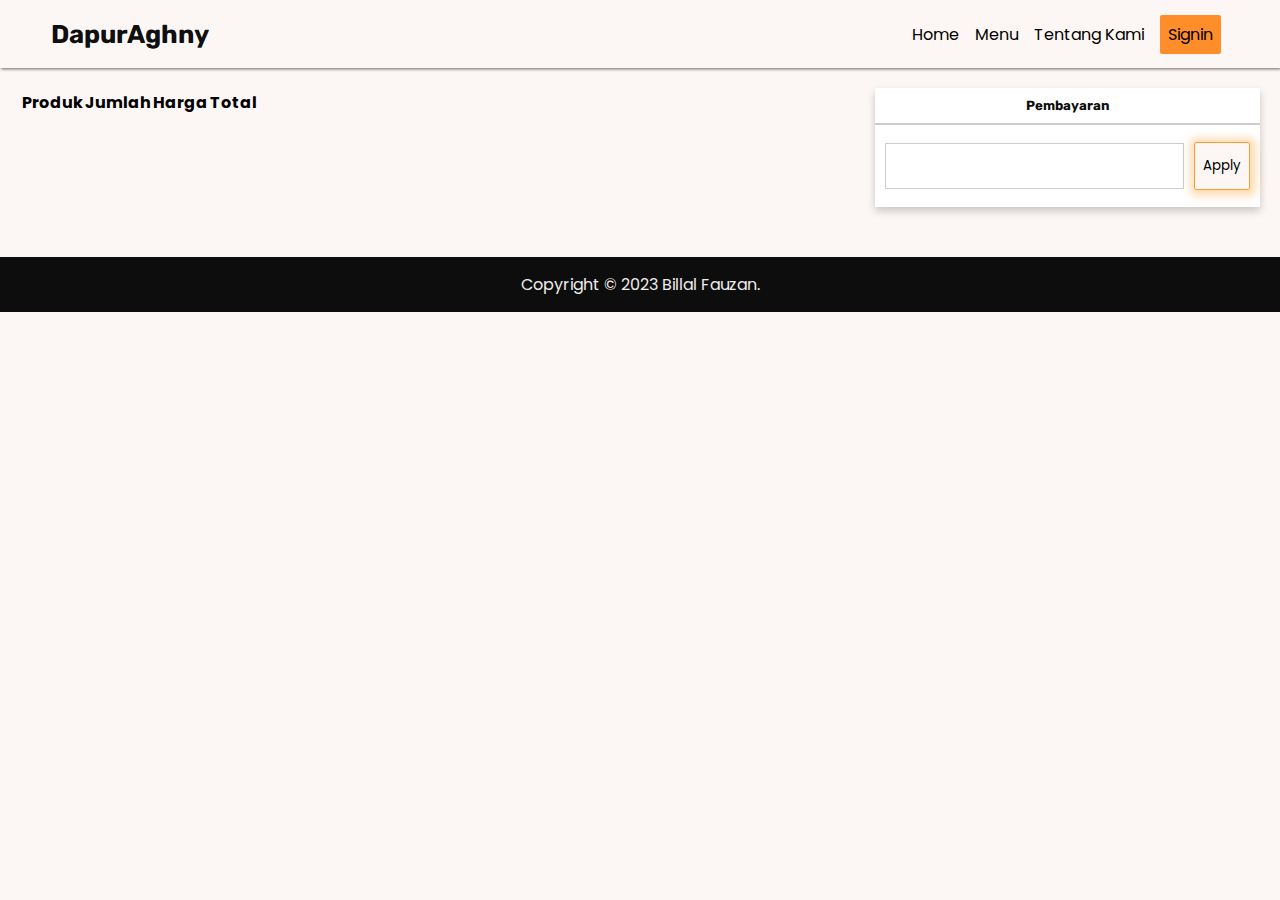
==== cart.html @ aa5ff184 "update" ====
<!DOCTYPE html>
<html lang="en">
  <head>
    <meta charset="UTF-8" />
    <meta name="viewport" content="width=device-width, initial-scale=1.0" />
    <title>Dapur Aghny</title>
    <link rel="preconnect" href="https://fonts.googleapis.com" />
    <link rel="preconnect" href="https://fonts.gstatic.com" crossorigin />
    <link
      href="https://fonts.googleapis.com/css2?family=Poppins:ital,wght@0,100;0,200;0,300;0,400;0,500;0,600;0,700;0,800;0,900;1,100;1,200;1,300;1,400;1,500;1,600;1,700;1,800;1,900&family=Rubik:ital,wght@0,300;0,400;0,500;0,600;0,700;0,800;0,900;1,300;1,400;1,500;1,600;1,700;1,800;1,900&display=swap"
      rel="stylesheet"
    />

    <link rel="stylesheet" href="./css/app.css" />
    <link rel="stylesheet" href="./css/cart.css">
  </head>
  <body>
    <div class="navbar">
      <h2 class="navbar-title">DapurAghny</h2>

      <ul class="navbar-list">
        <li>
          <a href="/index.html">Home</a>
        </li>
        <li>
          <a href="/menu.html">Menu</a>
        </li>
        <li>
          <a href="/about.html">Tentang Kami</a>
        </li>
        <li>
          <a href="/auth/signin.html" class="btn btn-cto">Signin</a>
        </li>
      </ul>
    </div>

    <div class="container">
        <div class="row">
            <div class="cart-list">
                <table class="cart-table">
                    <thead>
                        <tr>
                            <th>Produk</th>
                            <th>Jumlah</th>
                            <th>Harga</th>
                            <th>Total</th>
                        </tr>
                    </thead>
                </table>
            </div>

            <div class="cart-detail">
                <div class="card">
                    <div class="card-header">
                        <h5>Pembayaran</h5>
                    </div>
                    <div class="card-body">
                        <div class="voucher">
                            <input type="text" name="voucher" id="voucher" class="voucher-input">
                            <button class="btn btn-voucher">Apply</button>
                        </div>
                    </div>
                </div>
            </div>
        </div>
    </div>

    <footer class="footer">
        <p class="footer-copyright">Copyright &copy; 2023 Billal Fauzan.</p>
      </footer>
  </body>
</html>
---- css/app.css ----
:root {
    --rich-black-fogra-29: hsl(210, 26%, 7%);
    --champagne-pink_20: hsla(23, 61%, 86%, 0.2);
    --independence_30: hsla(245, 17%, 29%, 0.3);
    --gray-x-11-gray: hsl(0, 0%, 73%);
    --champagne-pink: hsl(23, 61%, 86%);
    --spanish-gray: hsl(0, 0%, 60%);
    --sonic-silver: hsl(0, 0%, 47%);
    --deep-saffron: hsl(32, 100%, 59%);
    --dark-orange: hsl(28, 100%, 58%);
    --desert-sand: hsl(23, 49%, 82%);
    --isabelline: hsl(38, 44%, 96%);
    --gainsboro: hsl(0, 0%, 87%);
    --tangerine: hsl(31, 84%, 50%);
    --cinnabar: hsl(3, 90%, 55%);
    --black_95: hsla(0, 0%, 0%, 0.95);
    --black_60: hsla(0, 0%, 0%, 0.60);
    --cultured: hsl(0, 0%, 93%);
    --white: hsl(0, 0%, 100%);
    --black: hsl(0, 0%, 0%);
    --onyx: hsl(0, 0%, 27%);

    --font-poppins: "Poppins", sans-serif;
    --font-rubik: "Rubik", sans-serif;
}

/* Reset */
* {
    margin: 0;
    padding: 0;
    box-sizing: border-box;
    font-family: var(--font-poppins);
    /* font-family: 'Roboto', sans-serif; */
}

/* Basic Styling */
h1,h2,h3,h4,h5,h6 {
    font-family: var(--font-rubik);
    color: var(--black_95);
}

p {
    color: var(--black_60);
}

body {
    min-height: 100vh;
    min-width: 100%;

    background-color: var(--champagne-pink_20);
}

/* Navbar Section Start */
.navbar {
    min-width: 100vh;
    display: flex;
    justify-content: space-between;
    align-items: center;
    padding: 1.2rem;
    box-shadow: 1px 1px 3px rgba(1, 1, 1, .6);
}

.navbar-title {
    font-size: 1.6rem;
    font-weight: bold;
    margin-left: 2rem;
}

.navbar-list {
    display: flex;
    align-items: center;
    list-style-type: none;
    margin-right: 2rem;
}

.navbar-list li {
    padding-left: .5rem;
    padding-right: .5rem;
}

.navbar-list li a {
    text-decoration: none;
    color: black;
}

.btn {
    cursor: pointer;
    padding: .5rem;
    border: none;
    border-radius: 2px;
}

.btn-cto {
    background-color: var(--dark-orange);
    color: white;
}

.btn-cto:hover {
    background-color: var(--tangerine);
}

/* Navbar Section End */

/* Hero Section Start */
.hero {
    background-repeat: no-repeat;
    background-size: cover;
    background-position: center;

    padding-block: 145px 60px;

    display: flex;
    flex-direction: row;
    justify-content: space-between;
    /* align-items: center; */
}

.hero img {
    width: 700px;
}

.hero .content {
    display: flex;
    flex-direction: column;
    align-items: inherit;
    margin-left: 10rem;
}

.hero .content h1 {
    color: var(--champagne-pink);
    margin-inline: auto;
    max-width: 15ch;
    font-size: 4rem;

    margin-top: 6rem;
}

.hero .content p {
    color: var(--champagne-pink);
    font-style: italic;
    text-align: justify;
    max-width: 60ch;
    font-size: 1rem;
}

.hero .content .btn {
    cursor: pointer;
    padding: .5rem;
    border: none;
    border-radius: 2px;

    background-color: var(--dark-orange);
    color: var(--white);
    font-size: 1.3rem;
    width: 20rem;
    border-radius: 5px;
    margin-top: 3rem;
}

/* Hero Section End */

/*  Promo Section Start */

.promo {
    margin-top: 7rem;
    margin-left: auto;
    margin-right: auto;
    min-width: calc(25% - 7.5px);
    max-width: 70%;
}

.promo-title {
    font-size: 2rem;
    text-align: center;
    padding-top: 5px;
    padding-bottom: 5px;
}

.promo-list {
    display: flex;
    flex-direction: row;
    align-items: center;
    justify-content: center;
}

.promo-item {
    margin: 5px;
    min-width: calc(25% - 7.5px);
}

.promo-card {
    position: relative;
    background-color: var(--white);
    text-align: center;
    padding: 40px 30px;
    box-shadow: 0 1px 3px rgba(1, 1, 1, .2);
    z-index: 1;

    height: 450px;
}

.promo-card::after {
    content: "";
    position: absolute;
    inset: 0;
    background-color: var(--deep-saffron);
    clip-path: polygon(0 40%, 100% 0%, 100% 100%, 0 100%);
    transform: scaleY(.3);
    transform-origin: bottom;
    z-index: -1;
    transition: 0.25s ease;
}

.promo-card:hover::after {
    clip-path: polygon(0 0%, 100% 0%, 100% 100%, 0 100%);
    transform: scaleY(1);
}

.promo-card:hover :is(.promo-card-title, .promo-card-text) {
    color: var(--white);
}

.promo-card:hover :is(.promo-card-price) {
    color: var(--black_60);
}

.promo-card-title {
    font-family: var(--font-rubik);
    font-weight: 900;
    margin-block: 15px;
}

.promo-card-text {
    font-family: var(--font-rubik);
    text-align: justify;
}

.promo-card-image {
    width: 200px;
    min-height: 200px;
}

.promo-card-cta {
    cursor: pointer;
    border: none;
    background-color: var(--white);
    color: var(--black_95);
    padding: 5px 10px;
    transition: .2s ease;
}

.promo-card-cta:hover {
    background-color: var(--cultured);
}

.promo-card-price {
    color: var(--dark-orange);
}

/* Promo Section End */

/* Start footer */
.footer {
    position: relative;
    clear: both;
    bottom: 0;
    background-color: var(--black_95);
    margin-top: 50px;
    padding: 15px;
}

.footer-copyright {
    text-align: center;
    color: var(--cultured);
}
/* End footer */
---- css/cart.css ----
.container {
  margin: 20px;
}

.row {
  display: flex;
  flex-direction: row;
  justify-content: space-between;
}

.card {
  background-color: var(--white);
  box-shadow: 0 4px 8px 0 rgba(0, 0, 0, 0.2);
  /* width: px; */
}

.card-header {
  border-bottom: 2px solid rgba(0, 0, 0, 0.2);
  padding: 10px;
  text-align: center;
}

.card-body {
  padding: 10px;
}

.voucher {
  display: flex;
  justify-content: space-between;
  align-items: center;
  gap: 10px;
}

.voucher-input {
  width: 100%;
  padding: 12px 20px;
  margin: 8px 0;
  display: inline-block;
  border: 1px solid #ccc;
  box-sizing: border-box;
}

.voucher-input:active {
  outline: none !important;
  border-color: var(--deep-saffron);
  box-shadow: 0 0 5px var(--deep-saffron);
}

.voucher-input:focus {
  outline: none !important;
  border-color: var(--deep-saffron);
  box-shadow: 0 0 5px var(--deep-saffron);
}

.btn-voucher {
  height: 3rem;
  background-color: var(--champagne-pink_20);
  border: 1px solid var(--deep-saffron);
  box-shadow: 1px 1px 8px 5px rgba(255, 157, 46, 0.36);
  -webkit-box-shadow: 1px 1px 8px 5px rgba(255, 157, 46, 0.36);
  -moz-box-shadow: 1px 1px 8px 5px rgba(255, 157, 46, 0.36);
}
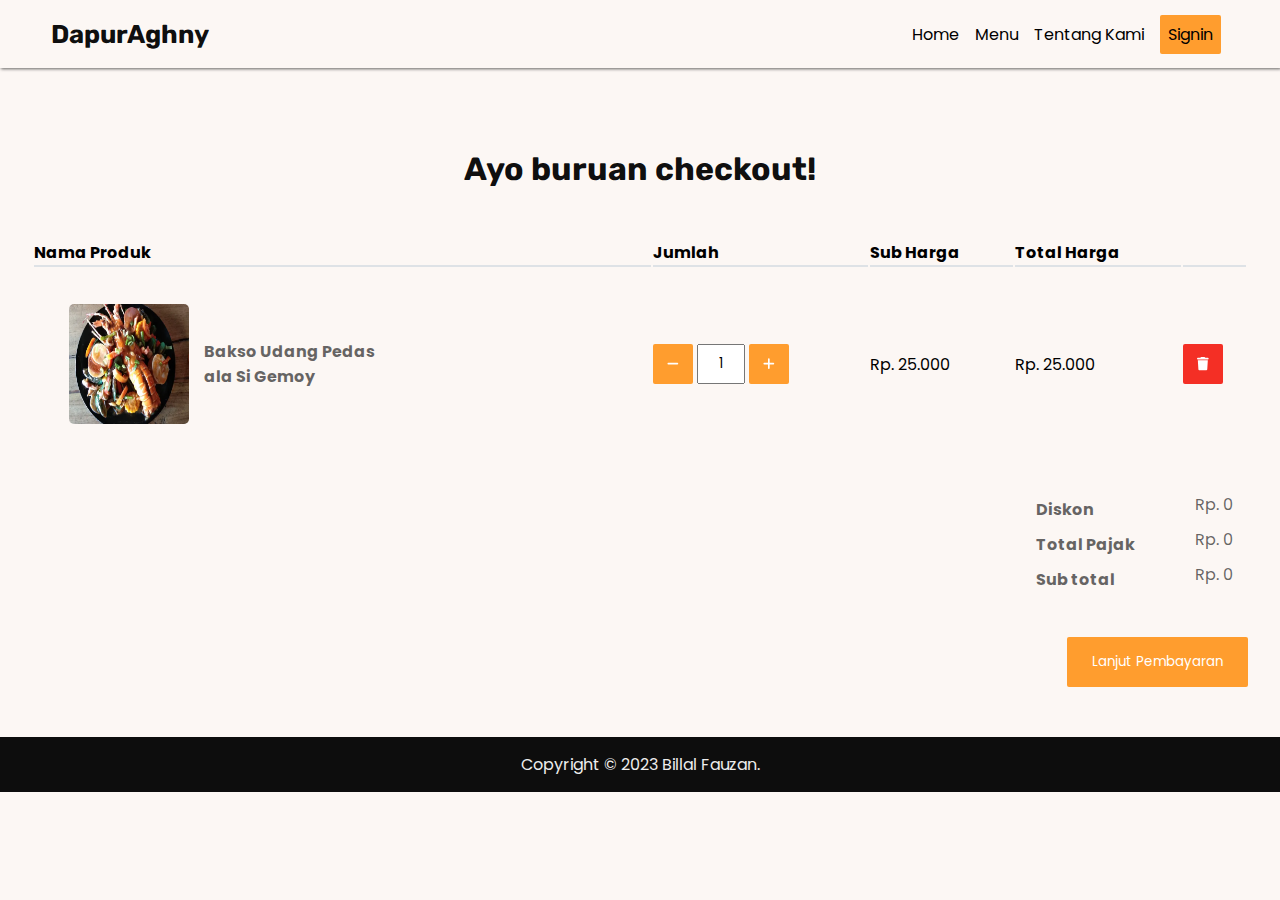
==== commit 403cd194: "update all" ====
--- a/cart.html
+++ b/cart.html
@@ -12,7 +12,11 @@
     />
 
     <link rel="stylesheet" href="./css/app.css" />
-    <link rel="stylesheet" href="./css/cart.css">
+    <link rel="stylesheet" href="./css/cart.css" />
+    <link
+      rel="stylesheet"
+      href="./lib/fontawesome-free-6.2.1-web/css/all.min.css"
+    />
   </head>
   <body>
     <div class="navbar">
@@ -34,39 +38,72 @@
       </ul>
     </div>
 
-    <div class="container">
-        <div class="row">
-            <div class="cart-list">
-                <table class="cart-table">
-                    <thead>
-                        <tr>
-                            <th>Produk</th>
-                            <th>Jumlah</th>
-                            <th>Harga</th>
-                            <th>Total</th>
-                        </tr>
-                    </thead>
-                </table>
+    <div class="content">
+      <h1>Ayo buruan checkout!</h1>
+      <table class="table table-menu-list">
+        <thead>
+          <tr>
+            <th>Nama Produk</th>
+            <th>Jumlah</th>
+            <th>Sub Harga</th>
+            <th>Total Harga</th>
+            <th></th>
+          </tr>
+        </thead>
+        <tbody>
+          <tr>
+            <td>
+              <div class="menu-wrapper">
+                <img src="/images/menu/bakso-udang.webp" alt="" class="menu-img">
+                <p>Bakso Udang Pedas ala Si Gemoy</p>
+              </div>
+            </td>
+            <td>
+              <div class="qty-wrapper">
+                <button class="btn btn-qty-minus" id="btn-minus"><i class="fa fa-minus"></i></button>
+                <input type="text" name="" id="" value="1" placeholder="Jumlah">
+                <button class="btn btn-qty-plus" id="btn-plus"><i class="fa fa-plus"></i></button>
+              </div>
+            </td>
+            <td data-harga="25000">Rp. 25.000</td>
+            <td>Rp. 25.000</td>
+            <td>
+              <button class="btn btn-trash"><i class="fa fa-trash"></i></button>
+            </td>
+          </tr>
+        </tbody>
+      </table>
+
+      <div class="cart-info-group">
+        <div class="cart-info-wrapper">
+          <div class="cart-info-card">
+            <div class="cart-info">
+              <p class="text-key">Diskon</p>
+              <p class="text-value">Rp. 0</p>
             </div>
+            
+            <div class="cart-info">
+              <p class="text-key">Total Pajak</p>
+              <p class="text-value">Rp. 0</p>
+            </div>
+            
+            <div class="cart-info">
+              <p class="text-key">Sub total</p>
+              <p class="text-value">Rp. 0</p>
+            </div>
+          </div>
 
-            <div class="cart-detail">
-                <div class="card">
-                    <div class="card-header">
-                        <h5>Pembayaran</h5>
-                    </div>
-                    <div class="card-body">
-                        <div class="voucher">
-                            <input type="text" name="voucher" id="voucher" class="voucher-input">
-                            <button class="btn btn-voucher">Apply</button>
-                        </div>
-                    </div>
-                </div>
-            </div>
+          <a href="/">
+            <button class="btn btn-primary">Lanjut Pembayaran</button>
+          </a>
         </div>
+        
+      </div>
     </div>
+    <footer class="footer">
+      <p class="footer-copyright">Copyright &copy; 2023 Billal Fauzan.</p>
+    </footer>
 
-    <footer class="footer">
-        <p class="footer-copyright">Copyright &copy; 2023 Billal Fauzan.</p>
-      </footer>
+    <script src="./lib/fontawesome-free-6.2.1-web/js/all.min.js"></script>
   </body>
 </html>
--- a/css/app.css
+++ b/css/app.css
@@ -43,6 +43,10 @@
     color: var(--black_60);
 }
 
+html {
+    scroll-behavior: smooth;
+}
+
 body {
     min-height: 100vh;
     min-width: 100%;
--- a/css/cart.css
+++ b/css/cart.css
@@ -1,62 +1,114 @@
-.container {
-  margin: 20px;
+.content {
+  margin: 2rem;
 }
 
-.row {
+.content h1 {
+  text-align: center;
+  padding: 50px;
+}
+
+.table {
+  display: table;
+  width: 100%;
+  margin-bottom: 1rem;
+  background-color: transparent;
+}
+
+.table thead {
+  display: table-header-group;
+  vertical-align: middle;
+  border-color: inherit;
+}
+
+tr {
+  display: table-row;
+  vertical-align: inherit;
+  border-color: inherit;
+}
+
+th {
+  display: table-cell;
+  text-align: start;
+}
+
+.table thead th {
+  border-bottom-width: 2px;
+}
+
+.table thead th {
+  vertical-align: bottom;
+  border-bottom: 2px solid #dee2e6;
+}
+
+.menu-wrapper {
   display: flex;
-  flex-direction: row;
+  align-items: center;
+  padding: 20px;
+}
+
+.menu-wrapper .menu-img {
+  width: 150px;
+  height: 150px;
+  padding: 15px;
+  border-radius: 20px;
+}
+
+.menu-wrapper p {
+  font-weight: bold;
+  width: 200px;
+  word-wrap: break-word;
+}
+
+.qty-wrapper button {
+  width: 2.5rem;
+  height: 2.5rem;
+}
+
+.qty-wrapper input {
+  width: 3rem;
+  height: 2.5rem;
+  text-align: center;
+}
+.btn {
+  padding: .5rem;
+  color: white;
+  background-color: var(--deep-saffron);
+}
+
+.btn-trash {
+  background-color: var(--cinnabar);
+  width: 2.5rem;
+  height: 2.5rem;
+}
+
+.cart-info-wrapper {
+  display: flex;
+  flex-direction: column;
+  align-items: end;
+  /* justify-content: center; */
+}
+
+.cart-info-card {
+  background-color: inherit;
+  padding: 15px;
+  /* box-shadow: 0 4px 8px 0 rgba(0, 0, 0, 0.2); */
+  margin-bottom: 25px;
+}
+
+.cart-info {
+  display: flex;
   justify-content: space-between;
 }
 
-.card {
-  background-color: var(--white);
-  box-shadow: 0 4px 8px 0 rgba(0, 0, 0, 0.2);
-  /* width: px; */
+.cart-info .text-key {
+  font-weight: bold;
+  padding: 5px;
+  margin-right: 40px;
+  padding-right: 20px;
 }
 
-.card-header {
-  border-bottom: 2px solid rgba(0, 0, 0, 0.2);
-  padding: 10px;
-  text-align: center;
-}
-
-.card-body {
-  padding: 10px;
-}
-
-.voucher {
-  display: flex;
-  justify-content: space-between;
-  align-items: center;
-  gap: 10px;
-}
-
-.voucher-input {
-  width: 100%;
-  padding: 12px 20px;
-  margin: 8px 0;
-  display: inline-block;
-  border: 1px solid #ccc;
-  box-sizing: border-box;
-}
-
-.voucher-input:active {
-  outline: none !important;
-  border-color: var(--deep-saffron);
-  box-shadow: 0 0 5px var(--deep-saffron);
-}
-
-.voucher-input:focus {
-  outline: none !important;
-  border-color: var(--deep-saffron);
-  box-shadow: 0 0 5px var(--deep-saffron);
-}
-
-.btn-voucher {
-  height: 3rem;
-  background-color: var(--champagne-pink_20);
-  border: 1px solid var(--deep-saffron);
-  box-shadow: 1px 1px 8px 5px rgba(255, 157, 46, 0.36);
-  -webkit-box-shadow: 1px 1px 8px 5px rgba(255, 157, 46, 0.36);
-  -moz-box-shadow: 1px 1px 8px 5px rgba(255, 157, 46, 0.36);
-}
+.cart-info-wrapper button {
+  padding: 15px;
+  padding-left: 25px;
+  padding-right: 25px;
+}--- a/lib/fontawesome-free-6.2.1-web/css/all.min.css
+++ b/lib/fontawesome-free-6.2.1-web/css/all.min.css
@@ -0,0 +1,6 @@
+/*!
+ * Font Awesome Free 6.2.1 by @fontawesome - https://fontawesome.com
+ * License - https://fontawesome.com/license/free (Icons: CC BY 4.0, Fonts: SIL OFL 1.1, Code: MIT License)
+ * Copyright 2022 Fonticons, Inc.
+ */
+.fa{font-family:var(--fa-style-family,"Font Awesome 6 Free");font-weight:var(--fa-style,900)}.fa,.fa-brands,.fa-classic,.fa-regular,.fa-sharp,.fa-solid,.fab,.far,.fas{-moz-osx-font-smoothing:grayscale;-webkit-font-smoothing:antialiased;display:var(--fa-display,inline-block);font-style:normal;font-variant:normal;line-height:1;text-rendering:auto}.fa-classic,.fa-regular,.fa-solid,.far,.fas{font-family:"Font Awesome 6 Free"}.fa-brands,.fab{font-family:"Font Awesome 6 Brands"}.fa-1x{font-size:1em}.fa-2x{font-size:2em}.fa-3x{font-size:3em}.fa-4x{font-size:4em}.fa-5x{font-size:5em}.fa-6x{font-size:6em}.fa-7x{font-size:7em}.fa-8x{font-size:8em}.fa-9x{font-size:9em}.fa-10x{font-size:10em}.fa-2xs{font-size:.625em;line-height:.1em;vertical-align:.225em}.fa-xs{font-size:.75em;line-height:.08333em;vertical-align:.125em}.fa-sm{font-size:.875em;line-height:.07143em;vertical-align:.05357em}.fa-lg{font-size:1.25em;line-height:.05em;vertical-align:-.075em}.fa-xl{font-size:1.5em;line-height:.04167em;vertical-align:-.125em}.fa-2xl{font-size:2em;line-height:.03125em;vertical-align:-.1875em}.fa-fw{text-align:center;width:1.25em}.fa-ul{list-style-type:none;margin-left:var(--fa-li-margin,2.5em);padding-left:0}.fa-ul>li{position:relative}.fa-li{left:calc(var(--fa-li-width, 2em)*-1);position:absolute;text-align:center;width:var(--fa-li-width,2em);line-height:inherit}.fa-border{border-radius:var(--fa-border-radius,.1em);border:var(--fa-border-width,.08em) var(--fa-border-style,solid) var(--fa-border-color,#eee);padding:var(--fa-border-padding,.2em .25em .15em)}.fa-pull-left{float:left;margin-right:var(--fa-pull-margin,.3em)}.fa-pull-right{float:right;margin-left:var(--fa-pull-margin,.3em)}.fa-beat{-webkit-animation-name:fa-beat;animation-name:fa-beat;-webkit-animation-delay:var(--fa-animation-delay,0s);animation-delay:var(--fa-animation-delay,0s);-webkit-animation-direction:var(--fa-animation-direction,normal);animation-direction:var(--fa-animation-direction,normal);-webkit-animation-duration:var(--fa-animation-duration,1s);animation-duration:var(--fa-animation-duration,1s);-webkit-animation-iteration-count:var(--fa-animation-iteration-count,infinite);animation-iteration-count:var(--fa-animation-iteration-count,infinite);-webkit-animation-timing-function:var(--fa-animation-timing,ease-in-out);animation-timing-function:var(--fa-animation-timing,ease-in-out)}.fa-bounce{-webkit-animation-name:fa-bounce;animation-name:fa-bounce;-webkit-animation-delay:var(--fa-animation-delay,0s);animation-delay:var(--fa-animation-delay,0s);-webkit-animation-direction:var(--fa-animation-direction,normal);animation-direction:var(--fa-animation-direction,normal);-webkit-animation-duration:var(--fa-animation-duration,1s);animation-duration:var(--fa-animation-duration,1s);-webkit-animation-iteration-count:var(--fa-animation-iteration-count,infinite);animation-iteration-count:var(--fa-animation-iteration-count,infinite);-webkit-animation-timing-function:var(--fa-animation-timing,cubic-bezier(.28,.84,.42,1));animation-timing-function:var(--fa-animation-timing,cubic-bezier(.28,.84,.42,1))}.fa-fade{-webkit-animation-name:fa-fade;animation-name:fa-fade;-webkit-animation-iteration-count:var(--fa-animation-iteration-count,infinite);animation-iteration-count:var(--fa-animation-iteration-count,infinite);-webkit-animation-timing-function:var(--fa-animation-timing,cubic-bezier(.4,0,.6,1));animation-timing-function:var(--fa-animation-timing,cubic-bezier(.4,0,.6,1))}.fa-beat-fade,.fa-fade{-webkit-animation-delay:var(--fa-animation-delay,0s);animation-delay:var(--fa-animation-delay,0s);-webkit-animation-direction:var(--fa-animation-direction,normal);animation-direction:var(--fa-animation-direction,normal);-webkit-animation-duration:var(--fa-animation-duration,1s);animation-duration:var(--fa-animation-duration,1s)}.fa-beat-fade{-webkit-animation-name:fa-beat-fade;animation-name:fa-beat-fade;-webkit-animation-iteration-count:var(--fa-animation-iteration-count,infinite);animation-iteration-count:var(--fa-animation-iteration-count,infinite);-webkit-animation-timing-function:var(--fa-animation-timing,cubic-bezier(.4,0,.6,1));animation-timing-function:var(--fa-animation-timing,cubic-bezier(.4,0,.6,1))}.fa-flip{-webkit-animation-name:fa-flip;animation-name:fa-flip;-webkit-animation-delay:var(--fa-animation-delay,0s);animation-delay:var(--fa-animation-delay,0s);-webkit-animation-direction:var(--fa-animation-direction,normal);animation-direction:var(--fa-animation-direction,normal);-webkit-animation-duration:var(--fa-animation-duration,1s);animation-duration:var(--fa-animation-duration,1s);-webkit-animation-iteration-count:var(--fa-animation-iteration-count,infinite);animation-iteration-count:var(--fa-animation-iteration-count,infinite);-webkit-animation-timing-function:var(--fa-animation-timing,ease-in-out);animation-timing-function:var(--fa-animation-timing,ease-in-out)}.fa-shake{-webkit-animation-name:fa-shake;animation-name:fa-shake;-webkit-animation-duration:var(--fa-animation-duration,1s);animation-duration:var(--fa-animation-duration,1s);-webkit-animation-iteration-count:var(--fa-animation-iteration-count,infinite);animation-iteration-count:var(--fa-animation-iteration-count,infinite);-webkit-animation-timing-function:var(--fa-animation-timing,linear);animation-timing-function:var(--fa-animation-timing,linear)}.fa-shake,.fa-spin{-webkit-animation-delay:var(--fa-animation-delay,0s);animation-delay:var(--fa-animation-delay,0s);-webkit-animation-direction:var(--fa-animation-direction,normal);animation-direction:var(--fa-animation-direction,normal)}.fa-spin{-webkit-animation-name:fa-spin;animation-name:fa-spin;-webkit-animation-duration:var(--fa-animation-duration,2s);animation-duration:var(--fa-animation-duration,2s);-webkit-animation-iteration-count:var(--fa-animation-iteration-count,infinite);animation-iteration-count:var(--fa-animation-iteration-count,infinite);-webkit-animation-timing-function:var(--fa-animation-timing,linear);animation-timing-function:var(--fa-animation-timing,linear)}.fa-spin-reverse{--fa-animation-direction:reverse}.fa-pulse,.fa-spin-pulse{-webkit-animation-name:fa-spin;animation-name:fa-spin;-webkit-animation-direction:var(--fa-animation-direction,normal);animation-direction:var(--fa-animation-direction,normal);-webkit-animation-duration:var(--fa-animation-duration,1s);animation-duration:var(--fa-animation-duration,1s);-webkit-animation-iteration-count:var(--fa-animation-iteration-count,infinite);animation-iteration-count:var(--fa-animation-iteration-count,infinite);-webkit-animation-timing-function:var(--fa-animation-timing,steps(8));animation-timing-function:var(--fa-animation-timing,steps(8))}@media (prefers-reduced-motion:reduce){.fa-beat,.fa-beat-fade,.fa-bounce,.fa-fade,.fa-flip,.fa-pulse,.fa-shake,.fa-spin,.fa-spin-pulse{-webkit-animation-delay:-1ms;animation-delay:-1ms;-webkit-animation-duration:1ms;animation-duration:1ms;-webkit-animation-iteration-count:1;animation-iteration-count:1;transition-delay:0s;transition-duration:0s}}@-webkit-keyframes fa-beat{0%,90%{-webkit-transform:scale(1);transform:scale(1)}45%{-webkit-transform:scale(var(--fa-beat-scale,1.25));transform:scale(var(--fa-beat-scale,1.25))}}@keyframes fa-beat{0%,90%{-webkit-transform:scale(1);transform:scale(1)}45%{-webkit-transform:scale(var(--fa-beat-scale,1.25));transform:scale(var(--fa-beat-scale,1.25))}}@-webkit-keyframes fa-bounce{0%{-webkit-transform:scale(1) translateY(0);transform:scale(1) translateY(0)}10%{-webkit-transform:scale(var(--fa-bounce-start-scale-x,1.1),var(--fa-bounce-start-scale-y,.9)) translateY(0);transform:scale(var(--fa-bounce-start-scale-x,1.1),var(--fa-bounce-start-scale-y,.9)) translateY(0)}30%{-webkit-transform:scale(var(--fa-bounce-jump-scale-x,.9),var(--fa-bounce-jump-scale-y,1.1)) translateY(var(--fa-bounce-height,-.5em));transform:scale(var(--fa-bounce-jump-scale-x,.9),var(--fa-bounce-jump-scale-y,1.1)) translateY(var(--fa-bounce-height,-.5em))}50%{-webkit-transform:scale(var(--fa-bounce-land-scale-x,1.05),var(--fa-bounce-land-scale-y,.95)) translateY(0);transform:scale(var(--fa-bounce-land-scale-x,1.05),var(--fa-bounce-land-scale-y,.95)) translateY(0)}57%{-webkit-transform:scale(1) translateY(var(--fa-bounce-rebound,-.125em));transform:scale(1) translateY(var(--fa-bounce-rebound,-.125em))}64%{-webkit-transform:scale(1) translateY(0);transform:scale(1) translateY(0)}to{-webkit-transform:scale(1) translateY(0);transform:scale(1) translateY(0)}}@keyframes fa-bounce{0%{-webkit-transform:scale(1) translateY(0);transform:scale(1) translateY(0)}10%{-webkit-transform:scale(var(--fa-bounce-start-scale-x,1.1),var(--fa-bounce-start-scale-y,.9)) translateY(0);transform:scale(var(--fa-bounce-start-scale-x,1.1),var(--fa-bounce-start-scale-y,.9)) translateY(0)}30%{-webkit-transform:scale(var(--fa-bounce-jump-scale-x,.9),var(--fa-bounce-jump-scale-y,1.1)) translateY(var(--fa-bounce-height,-.5em));transform:scale(var(--fa-bounce-jump-scale-x,.9),var(--fa-bounce-jump-scale-y,1.1)) translateY(var(--fa-bounce-height,-.5em))}50%{-webkit-transform:scale(var(--fa-bounce-land-scale-x,1.05),var(--fa-bounce-land-scale-y,.95)) translateY(0);transform:scale(var(--fa-bounce-land-scale-x,1.05),var(--fa-bounce-land-scale-y,.95)) translateY(0)}57%{-webkit-transform:scale(1) translateY(var(--fa-bounce-rebound,-.125em));transform:scale(1) translateY(var(--fa-bounce-rebound,-.125em))}64%{-webkit-transform:scale(1) translateY(0);transform:scale(1) translateY(0)}to{-webkit-transform:scale(1) translateY(0);transform:scale(1) translateY(0)}}@-webkit-keyframes fa-fade{50%{opacity:var(--fa-fade-opacity,.4)}}@keyframes fa-fade{50%{opacity:var(--fa-fade-opacity,.4)}}@-webkit-keyframes fa-beat-fade{0%,to{opacity:var(--fa-beat-fade-opacity,.4);-webkit-transform:scale(1);transform:scale(1)}50%{opacity:1;-webkit-transform:scale(var(--fa-beat-fade-scale,1.125));transform:scale(var(--fa-beat-fade-scale,1.125))}}@keyframes fa-beat-fade{0%,to{opacity:var(--fa-beat-fade-opacity,.4);-webkit-transform:scale(1);transform:scale(1)}50%{opacity:1;-webkit-transform:scale(var(--fa-beat-fade-scale,1.125));transform:scale(var(--fa-beat-fade-scale,1.125))}}@-webkit-keyframes fa-flip{50%{-webkit-transform:rotate3d(var(--fa-flip-x,0),var(--fa-flip-y,1),var(--fa-flip-z,0),var(--fa-flip-angle,-180deg));transform:rotate3d(var(--fa-flip-x,0),var(--fa-flip-y,1),var(--fa-flip-z,0),var(--fa-flip-angle,-180deg))}}@keyframes fa-flip{50%{-webkit-transform:rotate3d(var(--fa-flip-x,0),var(--fa-flip-y,1),var(--fa-flip-z,0),var(--fa-flip-angle,-180deg));transform:rotate3d(var(--fa-flip-x,0),var(--fa-flip-y,1),var(--fa-flip-z,0),var(--fa-flip-angle,-180deg))}}@-webkit-keyframes fa-shake{0%{-webkit-transform:rotate(-15deg);transform:rotate(-15deg)}4%{-webkit-transform:rotate(15deg);transform:rotate(15deg)}8%,24%{-webkit-transform:rotate(-18deg);transform:rotate(-18deg)}12%,28%{-webkit-transform:rotate(18deg);transform:rotate(18deg)}16%{-webkit-transform:rotate(-22deg);transform:rotate(-22deg)}20%{-webkit-transform:rotate(22deg);transform:rotate(22deg)}32%{-webkit-transform:rotate(-12deg);transform:rotate(-12deg)}36%{-webkit-transform:rotate(12deg);transform:rotate(12deg)}40%,to{-webkit-transform:rotate(0deg);transform:rotate(0deg)}}@keyframes fa-shake{0%{-webkit-transform:rotate(-15deg);transform:rotate(-15deg)}4%{-webkit-transform:rotate(15deg);transform:rotate(15deg)}8%,24%{-webkit-transform:rotate(-18deg);transform:rotate(-18deg)}12%,28%{-webkit-transform:rotate(18deg);transform:rotate(18deg)}16%{-webkit-transform:rotate(-22deg);transform:rotate(-22deg)}20%{-webkit-transform:rotate(22deg);transform:rotate(22deg)}32%{-webkit-transform:rotate(-12deg);transform:rotate(-12deg)}36%{-webkit-transform:rotate(12deg);transform:rotate(12deg)}40%,to{-webkit-transform:rotate(0deg);transform:rotate(0deg)}}@-webkit-keyframes fa-spin{0%{-webkit-transform:rotate(0deg);transform:rotate(0deg)}to{-webkit-transform:rotate(1turn);transform:rotate(1turn)}}@keyframes fa-spin{0%{-webkit-transform:rotate(0deg);transform:rotate(0deg)}to{-webkit-transform:rotate(1turn);transform:rotate(1turn)}}.fa-rotate-90{-webkit-transform:rotate(90deg);transform:rotate(90deg)}.fa-rotate-180{-webkit-transform:rotate(180deg);transform:rotate(180deg)}.fa-rotate-270{-webkit-transform:rotate(270deg);transform:rotate(270deg)}.fa-flip-horizontal{-webkit-transform:scaleX(-1);transform:scaleX(-1)}.fa-flip-vertical{-webkit-transform:scaleY(-1);transform:scaleY(-1)}.fa-flip-both,.fa-flip-horizontal.fa-flip-vertical{-webkit-transform:scale(-1);transform:scale(-1)}.fa-rotate-by{-webkit-transform:rotate(var(--fa-rotate-angle,none));transform:rotate(var(--fa-rotate-angle,none))}.fa-stack{display:inline-block;height:2em;line-height:2em;position:relative;vertical-align:middle;width:2.5em}.fa-stack-1x,.fa-stack-2x{left:0;position:absolute;text-align:center;width:100%;z-index:var(--fa-stack-z-index,auto)}.fa-stack-1x{line-height:inherit}.fa-stack-2x{font-size:2em}.fa-inverse{color:var(--fa-inverse,#fff)}.fa-0:before{content:"\30"}.fa-1:before{content:"\31"}.fa-2:before{content:"\32"}.fa-3:before{content:"\33"}.fa-4:before{content:"\34"}.fa-5:before{content:"\35"}.fa-6:before{content:"\36"}.fa-7:before{content:"\37"}.fa-8:before{content:"\38"}.fa-9:before{content:"\39"}.fa-fill-drip:before{content:"\f576"}.fa-arrows-to-circle:before{content:"\e4bd"}.fa-chevron-circle-right:before,.fa-circle-chevron-right:before{content:"\f138"}.fa-at:before{content:"\40"}.fa-trash-alt:before,.fa-trash-can:before{content:"\f2ed"}.fa-text-height:before{content:"\f034"}.fa-user-times:before,.fa-user-xmark:before{content:"\f235"}.fa-stethoscope:before{content:"\f0f1"}.fa-comment-alt:before,.fa-message:before{content:"\f27a"}.fa-info:before{content:"\f129"}.fa-compress-alt:before,.fa-down-left-and-up-right-to-center:before{content:"\f422"}.fa-explosion:before{content:"\e4e9"}.fa-file-alt:before,.fa-file-lines:before,.fa-file-text:before{content:"\f15c"}.fa-wave-square:before{content:"\f83e"}.fa-ring:before{content:"\f70b"}.fa-building-un:before{content:"\e4d9"}.fa-dice-three:before{content:"\f527"}.fa-calendar-alt:before,.fa-calendar-days:before{content:"\f073"}.fa-anchor-circle-check:before{content:"\e4aa"}.fa-building-circle-arrow-right:before{content:"\e4d1"}.fa-volleyball-ball:before,.fa-volleyball:before{content:"\f45f"}.fa-arrows-up-to-line:before{content:"\e4c2"}.fa-sort-desc:before,.fa-sort-down:before{content:"\f0dd"}.fa-circle-minus:before,.fa-minus-circle:before{content:"\f056"}.fa-door-open:before{content:"\f52b"}.fa-right-from-bracket:before,.fa-sign-out-alt:before{content:"\f2f5"}.fa-atom:before{content:"\f5d2"}.fa-soap:before{content:"\e06e"}.fa-heart-music-camera-bolt:before,.fa-icons:before{content:"\f86d"}.fa-microphone-alt-slash:before,.fa-microphone-lines-slash:before{content:"\f539"}.fa-bridge-circle-check:before{content:"\e4c9"}.fa-pump-medical:before{content:"\e06a"}.fa-fingerprint:before{content:"\f577"}.fa-hand-point-right:before{content:"\f0a4"}.fa-magnifying-glass-location:before,.fa-search-location:before{content:"\f689"}.fa-forward-step:before,.fa-step-forward:before{content:"\f051"}.fa-face-smile-beam:before,.fa-smile-beam:before{content:"\f5b8"}.fa-flag-checkered:before{content:"\f11e"}.fa-football-ball:before,.fa-football:before{content:"\f44e"}.fa-school-circle-exclamation:before{content:"\e56c"}.fa-crop:before{content:"\f125"}.fa-angle-double-down:before,.fa-angles-down:before{content:"\f103"}.fa-users-rectangle:before{content:"\e594"}.fa-people-roof:before{content:"\e537"}.fa-people-line:before{content:"\e534"}.fa-beer-mug-empty:before,.fa-beer:before{content:"\f0fc"}.fa-diagram-predecessor:before{content:"\e477"}.fa-arrow-up-long:before,.fa-long-arrow-up:before{content:"\f176"}.fa-burn:before,.fa-fire-flame-simple:before{content:"\f46a"}.fa-male:before,.fa-person:before{content:"\f183"}.fa-laptop:before{content:"\f109"}.fa-file-csv:before{content:"\f6dd"}.fa-menorah:before{content:"\f676"}.fa-truck-plane:before{content:"\e58f"}.fa-record-vinyl:before{content:"\f8d9"}.fa-face-grin-stars:before,.fa-grin-stars:before{content:"\f587"}.fa-bong:before{content:"\f55c"}.fa-pastafarianism:before,.fa-spaghetti-monster-flying:before{content:"\f67b"}.fa-arrow-down-up-across-line:before{content:"\e4af"}.fa-spoon:before,.fa-utensil-spoon:before{content:"\f2e5"}.fa-jar-wheat:before{content:"\e517"}.fa-envelopes-bulk:before,.fa-mail-bulk:before{content:"\f674"}.fa-file-circle-exclamation:before{content:"\e4eb"}.fa-circle-h:before,.fa-hospital-symbol:before{content:"\f47e"}.fa-pager:before{content:"\f815"}.fa-address-book:before,.fa-contact-book:before{content:"\f2b9"}.fa-strikethrough:before{content:"\f0cc"}.fa-k:before{content:"\4b"}.fa-landmark-flag:before{content:"\e51c"}.fa-pencil-alt:before,.fa-pencil:before{content:"\f303"}.fa-backward:before{content:"\f04a"}.fa-caret-right:before{content:"\f0da"}.fa-comments:before{content:"\f086"}.fa-file-clipboard:before,.fa-paste:before{content:"\f0ea"}.fa-code-pull-request:before{content:"\e13c"}.fa-clipboard-list:before{content:"\f46d"}.fa-truck-loading:before,.fa-truck-ramp-box:before{content:"\f4de"}.fa-user-check:before{content:"\f4fc"}.fa-vial-virus:before{content:"\e597"}.fa-sheet-plastic:before{content:"\e571"}.fa-blog:before{content:"\f781"}.fa-user-ninja:before{content:"\f504"}.fa-person-arrow-up-from-line:before{content:"\e539"}.fa-scroll-torah:before,.fa-torah:before{content:"\f6a0"}.fa-broom-ball:before,.fa-quidditch-broom-ball:before,.fa-quidditch:before{content:"\f458"}.fa-toggle-off:before{content:"\f204"}.fa-archive:before,.fa-box-archive:before{content:"\f187"}.fa-person-drowning:before{content:"\e545"}.fa-arrow-down-9-1:before,.fa-sort-numeric-desc:before,.fa-sort-numeric-down-alt:before{content:"\f886"}.fa-face-grin-tongue-squint:before,.fa-grin-tongue-squint:before{content:"\f58a"}.fa-spray-can:before{content:"\f5bd"}.fa-truck-monster:before{content:"\f63b"}.fa-w:before{content:"\57"}.fa-earth-africa:before,.fa-globe-africa:before{content:"\f57c"}.fa-rainbow:before{content:"\f75b"}.fa-circle-notch:before{content:"\f1ce"}.fa-tablet-alt:before,.fa-tablet-screen-button:before{content:"\f3fa"}.fa-paw:before{content:"\f1b0"}.fa-cloud:before{content:"\f0c2"}.fa-trowel-bricks:before{content:"\e58a"}.fa-face-flushed:before,.fa-flushed:before{content:"\f579"}.fa-hospital-user:before{content:"\f80d"}.fa-tent-arrow-left-right:before{content:"\e57f"}.fa-gavel:before,.fa-legal:before{content:"\f0e3"}.fa-binoculars:before{content:"\f1e5"}.fa-microphone-slash:before{content:"\f131"}.fa-box-tissue:before{content:"\e05b"}.fa-motorcycle:before{content:"\f21c"}.fa-bell-concierge:before,.fa-concierge-bell:before{content:"\f562"}.fa-pen-ruler:before,.fa-pencil-ruler:before{content:"\f5ae"}.fa-people-arrows-left-right:before,.fa-people-arrows:before{content:"\e068"}.fa-mars-and-venus-burst:before{content:"\e523"}.fa-caret-square-right:before,.fa-square-caret-right:before{content:"\f152"}.fa-cut:before,.fa-scissors:before{content:"\f0c4"}.fa-sun-plant-wilt:before{content:"\e57a"}.fa-toilets-portable:before{content:"\e584"}.fa-hockey-puck:before{content:"\f453"}.fa-table:before{content:"\f0ce"}.fa-magnifying-glass-arrow-right:before{content:"\e521"}.fa-digital-tachograph:before,.fa-tachograph-digital:before{content:"\f566"}.fa-users-slash:before{content:"\e073"}.fa-clover:before{content:"\e139"}.fa-mail-reply:before,.fa-reply:before{content:"\f3e5"}.fa-star-and-crescent:before{content:"\f699"}.fa-house-fire:before{content:"\e50c"}.fa-minus-square:before,.fa-square-minus:before{content:"\f146"}.fa-helicopter:before{content:"\f533"}.fa-compass:before{content:"\f14e"}.fa-caret-square-down:before,.fa-square-caret-down:before{content:"\f150"}.fa-file-circle-question:before{content:"\e4ef"}.fa-laptop-code:before{content:"\f5fc"}.fa-swatchbook:before{content:"\f5c3"}.fa-prescription-bottle:before{content:"\f485"}.fa-bars:before,.fa-navicon:before{content:"\f0c9"}.fa-people-group:before{content:"\e533"}.fa-hourglass-3:before,.fa-hourglass-end:before{content:"\f253"}.fa-heart-broken:before,.fa-heart-crack:before{content:"\f7a9"}.fa-external-link-square-alt:before,.fa-square-up-right:before{content:"\f360"}.fa-face-kiss-beam:before,.fa-kiss-beam:before{content:"\f597"}.fa-film:before{content:"\f008"}.fa-ruler-horizontal:before{content:"\f547"}.fa-people-robbery:before{content:"\e536"}.fa-lightbulb:before{content:"\f0eb"}.fa-caret-left:before{content:"\f0d9"}.fa-circle-exclamation:before,.fa-exclamation-circle:before{content:"\f06a"}.fa-school-circle-xmark:before{content:"\e56d"}.fa-arrow-right-from-bracket:before,.fa-sign-out:before{content:"\f08b"}.fa-chevron-circle-down:before,.fa-circle-chevron-down:before{content:"\f13a"}.fa-unlock-alt:before,.fa-unlock-keyhole:before{content:"\f13e"}.fa-cloud-showers-heavy:before{content:"\f740"}.fa-headphones-alt:before,.fa-headphones-simple:before{content:"\f58f"}.fa-sitemap:before{content:"\f0e8"}.fa-circle-dollar-to-slot:before,.fa-donate:before{content:"\f4b9"}.fa-memory:before{content:"\f538"}.fa-road-spikes:before{content:"\e568"}.fa-fire-burner:before{content:"\e4f1"}.fa-flag:before{content:"\f024"}.fa-hanukiah:before{content:"\f6e6"}.fa-feather:before{content:"\f52d"}.fa-volume-down:before,.fa-volume-low:before{content:"\f027"}.fa-comment-slash:before{content:"\f4b3"}.fa-cloud-sun-rain:before{content:"\f743"}.fa-compress:before{content:"\f066"}.fa-wheat-alt:before,.fa-wheat-awn:before{content:"\e2cd"}.fa-ankh:before{content:"\f644"}.fa-hands-holding-child:before{content:"\e4fa"}.fa-asterisk:before{content:"\2a"}.fa-check-square:before,.fa-square-check:before{content:"\f14a"}.fa-peseta-sign:before{content:"\e221"}.fa-header:before,.fa-heading:before{content:"\f1dc"}.fa-ghost:before{content:"\f6e2"}.fa-list-squares:before,.fa-list:before{content:"\f03a"}.fa-phone-square-alt:before,.fa-square-phone-flip:before{content:"\f87b"}.fa-cart-plus:before{content:"\f217"}.fa-gamepad:before{content:"\f11b"}.fa-circle-dot:before,.fa-dot-circle:before{content:"\f192"}.fa-dizzy:before,.fa-face-dizzy:before{content:"\f567"}.fa-egg:before{content:"\f7fb"}.fa-house-medical-circle-xmark:before{content:"\e513"}.fa-campground:before{content:"\f6bb"}.fa-folder-plus:before{content:"\f65e"}.fa-futbol-ball:before,.fa-futbol:before,.fa-soccer-ball:before{content:"\f1e3"}.fa-paint-brush:before,.fa-paintbrush:before{content:"\f1fc"}.fa-lock:before{content:"\f023"}.fa-gas-pump:before{content:"\f52f"}.fa-hot-tub-person:before,.fa-hot-tub:before{content:"\f593"}.fa-map-location:before,.fa-map-marked:before{content:"\f59f"}.fa-house-flood-water:before{content:"\e50e"}.fa-tree:before{content:"\f1bb"}.fa-bridge-lock:before{content:"\e4cc"}.fa-sack-dollar:before{content:"\f81d"}.fa-edit:before,.fa-pen-to-square:before{content:"\f044"}.fa-car-side:before{content:"\f5e4"}.fa-share-alt:before,.fa-share-nodes:before{content:"\f1e0"}.fa-heart-circle-minus:before{content:"\e4ff"}.fa-hourglass-2:before,.fa-hourglass-half:before{content:"\f252"}.fa-microscope:before{content:"\f610"}.fa-sink:before{content:"\e06d"}.fa-bag-shopping:before,.fa-shopping-bag:before{content:"\f290"}.fa-arrow-down-z-a:before,.fa-sort-alpha-desc:before,.fa-sort-alpha-down-alt:before{content:"\f881"}.fa-mitten:before{content:"\f7b5"}.fa-person-rays:before{content:"\e54d"}.fa-users:before{content:"\f0c0"}.fa-eye-slash:before{content:"\f070"}.fa-flask-vial:before{content:"\e4f3"}.fa-hand-paper:before,.fa-hand:before{content:"\f256"}.fa-om:before{content:"\f679"}.fa-worm:before{content:"\e599"}.fa-house-circle-xmark:before{content:"\e50b"}.fa-plug:before{content:"\f1e6"}.fa-chevron-up:before{content:"\f077"}.fa-hand-spock:before{content:"\f259"}.fa-stopwatch:before{content:"\f2f2"}.fa-face-kiss:before,.fa-kiss:before{content:"\f596"}.fa-bridge-circle-xmark:before{content:"\e4cb"}.fa-face-grin-tongue:before,.fa-grin-tongue:before{content:"\f589"}.fa-chess-bishop:before{content:"\f43a"}.fa-face-grin-wink:before,.fa-grin-wink:before{content:"\f58c"}.fa-deaf:before,.fa-deafness:before,.fa-ear-deaf:before,.fa-hard-of-hearing:before{content:"\f2a4"}.fa-road-circle-check:before{content:"\e564"}.fa-dice-five:before{content:"\f523"}.fa-rss-square:before,.fa-square-rss:before{content:"\f143"}.fa-land-mine-on:before{content:"\e51b"}.fa-i-cursor:before{content:"\f246"}.fa-stamp:before{content:"\f5bf"}.fa-stairs:before{content:"\e289"}.fa-i:before{content:"\49"}.fa-hryvnia-sign:before,.fa-hryvnia:before{content:"\f6f2"}.fa-pills:before{content:"\f484"}.fa-face-grin-wide:before,.fa-grin-alt:before{content:"\f581"}.fa-tooth:before{content:"\f5c9"}.fa-v:before{content:"\56"}.fa-bangladeshi-taka-sign:before{content:"\e2e6"}.fa-bicycle:before{content:"\f206"}.fa-rod-asclepius:before,.fa-rod-snake:before,.fa-staff-aesculapius:before,.fa-staff-snake:before{content:"\e579"}.fa-head-side-cough-slash:before{content:"\e062"}.fa-ambulance:before,.fa-truck-medical:before{content:"\f0f9"}.fa-wheat-awn-circle-exclamation:before{content:"\e598"}.fa-snowman:before{content:"\f7d0"}.fa-mortar-pestle:before{content:"\f5a7"}.fa-road-barrier:before{content:"\e562"}.fa-school:before{content:"\f549"}.fa-igloo:before{content:"\f7ae"}.fa-joint:before{content:"\f595"}.fa-angle-right:before{content:"\f105"}.fa-horse:before{content:"\f6f0"}.fa-q:before{content:"\51"}.fa-g:before{content:"\47"}.fa-notes-medical:before{content:"\f481"}.fa-temperature-2:before,.fa-temperature-half:before,.fa-thermometer-2:before,.fa-thermometer-half:before{content:"\f2c9"}.fa-dong-sign:before{content:"\e169"}.fa-capsules:before{content:"\f46b"}.fa-poo-bolt:before,.fa-poo-storm:before{content:"\f75a"}.fa-face-frown-open:before,.fa-frown-open:before{content:"\f57a"}.fa-hand-point-up:before{content:"\f0a6"}.fa-money-bill:before{content:"\f0d6"}.fa-bookmark:before{content:"\f02e"}.fa-align-justify:before{content:"\f039"}.fa-umbrella-beach:before{content:"\f5ca"}.fa-helmet-un:before{content:"\e503"}.fa-bullseye:before{content:"\f140"}.fa-bacon:before{content:"\f7e5"}.fa-hand-point-down:before{content:"\f0a7"}.fa-arrow-up-from-bracket:before{content:"\e09a"}.fa-folder-blank:before,.fa-folder:before{content:"\f07b"}.fa-file-medical-alt:before,.fa-file-waveform:before{content:"\f478"}.fa-radiation:before{content:"\f7b9"}.fa-chart-simple:before{content:"\e473"}.fa-mars-stroke:before{content:"\f229"}.fa-vial:before{content:"\f492"}.fa-dashboard:before,.fa-gauge-med:before,.fa-gauge:before,.fa-tachometer-alt-average:before{content:"\f624"}.fa-magic-wand-sparkles:before,.fa-wand-magic-sparkles:before{content:"\e2ca"}.fa-e:before{content:"\45"}.fa-pen-alt:before,.fa-pen-clip:before{content:"\f305"}.fa-bridge-circle-exclamation:before{content:"\e4ca"}.fa-user:before{content:"\f007"}.fa-school-circle-check:before{content:"\e56b"}.fa-dumpster:before{content:"\f793"}.fa-shuttle-van:before,.fa-van-shuttle:before{content:"\f5b6"}.fa-building-user:before{content:"\e4da"}.fa-caret-square-left:before,.fa-square-caret-left:before{content:"\f191"}.fa-highlighter:before{content:"\f591"}.fa-key:before{content:"\f084"}.fa-bullhorn:before{content:"\f0a1"}.fa-globe:before{content:"\f0ac"}.fa-synagogue:before{content:"\f69b"}.fa-person-half-dress:before{content:"\e548"}.fa-road-bridge:before{content:"\e563"}.fa-location-arrow:before{content:"\f124"}.fa-c:before{content:"\43"}.fa-tablet-button:before{content:"\f10a"}.fa-building-lock:before{content:"\e4d6"}.fa-pizza-slice:before{content:"\f818"}.fa-money-bill-wave:before{content:"\f53a"}.fa-area-chart:before,.fa-chart-area:before{content:"\f1fe"}.fa-house-flag:before{content:"\e50d"}.fa-person-circle-minus:before{content:"\e540"}.fa-ban:before,.fa-cancel:before{content:"\f05e"}.fa-camera-rotate:before{content:"\e0d8"}.fa-air-freshener:before,.fa-spray-can-sparkles:before{content:"\f5d0"}.fa-star:before{content:"\f005"}.fa-repeat:before{content:"\f363"}.fa-cross:before{content:"\f654"}.fa-box:before{content:"\f466"}.fa-venus-mars:before{content:"\f228"}.fa-arrow-pointer:before,.fa-mouse-pointer:before{content:"\f245"}.fa-expand-arrows-alt:before,.fa-maximize:before{content:"\f31e"}.fa-charging-station:before{content:"\f5e7"}.fa-shapes:before,.fa-triangle-circle-square:before{content:"\f61f"}.fa-random:before,.fa-shuffle:before{content:"\f074"}.fa-person-running:before,.fa-running:before{content:"\f70c"}.fa-mobile-retro:before{content:"\e527"}.fa-grip-lines-vertical:before{content:"\f7a5"}.fa-spider:before{content:"\f717"}.fa-hands-bound:before{content:"\e4f9"}.fa-file-invoice-dollar:before{content:"\f571"}.fa-plane-circle-exclamation:before{content:"\e556"}.fa-x-ray:before{content:"\f497"}.fa-spell-check:before{content:"\f891"}.fa-slash:before{content:"\f715"}.fa-computer-mouse:before,.fa-mouse:before{content:"\f8cc"}.fa-arrow-right-to-bracket:before,.fa-sign-in:before{content:"\f090"}.fa-shop-slash:before,.fa-store-alt-slash:before{content:"\e070"}.fa-server:before{content:"\f233"}.fa-virus-covid-slash:before{content:"\e4a9"}.fa-shop-lock:before{content:"\e4a5"}.fa-hourglass-1:before,.fa-hourglass-start:before{content:"\f251"}.fa-blender-phone:before{content:"\f6b6"}.fa-building-wheat:before{content:"\e4db"}.fa-person-breastfeeding:before{content:"\e53a"}.fa-right-to-bracket:before,.fa-sign-in-alt:before{content:"\f2f6"}.fa-venus:before{content:"\f221"}.fa-passport:before{content:"\f5ab"}.fa-heart-pulse:before,.fa-heartbeat:before{content:"\f21e"}.fa-people-carry-box:before,.fa-people-carry:before{content:"\f4ce"}.fa-temperature-high:before{content:"\f769"}.fa-microchip:before{content:"\f2db"}.fa-crown:before{content:"\f521"}.fa-weight-hanging:before{content:"\f5cd"}.fa-xmarks-lines:before{content:"\e59a"}.fa-file-prescription:before{content:"\f572"}.fa-weight-scale:before,.fa-weight:before{content:"\f496"}.fa-user-friends:before,.fa-user-group:before{content:"\f500"}.fa-arrow-up-a-z:before,.fa-sort-alpha-up:before{content:"\f15e"}.fa-chess-knight:before{content:"\f441"}.fa-face-laugh-squint:before,.fa-laugh-squint:before{content:"\f59b"}.fa-wheelchair:before{content:"\f193"}.fa-arrow-circle-up:before,.fa-circle-arrow-up:before{content:"\f0aa"}.fa-toggle-on:before{content:"\f205"}.fa-person-walking:before,.fa-walking:before{content:"\f554"}.fa-l:before{content:"\4c"}.fa-fire:before{content:"\f06d"}.fa-bed-pulse:before,.fa-procedures:before{content:"\f487"}.fa-shuttle-space:before,.fa-space-shuttle:before{content:"\f197"}.fa-face-laugh:before,.fa-laugh:before{content:"\f599"}.fa-folder-open:before{content:"\f07c"}.fa-heart-circle-plus:before{content:"\e500"}.fa-code-fork:before{content:"\e13b"}.fa-city:before{content:"\f64f"}.fa-microphone-alt:before,.fa-microphone-lines:before{content:"\f3c9"}.fa-pepper-hot:before{content:"\f816"}.fa-unlock:before{content:"\f09c"}.fa-colon-sign:before{content:"\e140"}.fa-headset:before{content:"\f590"}.fa-store-slash:before{content:"\e071"}.fa-road-circle-xmark:before{content:"\e566"}.fa-user-minus:before{content:"\f503"}.fa-mars-stroke-up:before,.fa-mars-stroke-v:before{content:"\f22a"}.fa-champagne-glasses:before,.fa-glass-cheers:before{content:"\f79f"}.fa-clipboard:before{content:"\f328"}.fa-house-circle-exclamation:before{content:"\e50a"}.fa-file-arrow-up:before,.fa-file-upload:before{content:"\f574"}.fa-wifi-3:before,.fa-wifi-strong:before,.fa-wifi:before{content:"\f1eb"}.fa-bath:before,.fa-bathtub:before{content:"\f2cd"}.fa-underline:before{content:"\f0cd"}.fa-user-edit:before,.fa-user-pen:before{content:"\f4ff"}.fa-signature:before{content:"\f5b7"}.fa-stroopwafel:before{content:"\f551"}.fa-bold:before{content:"\f032"}.fa-anchor-lock:before{content:"\e4ad"}.fa-building-ngo:before{content:"\e4d7"}.fa-manat-sign:before{content:"\e1d5"}.fa-not-equal:before{content:"\f53e"}.fa-border-style:before,.fa-border-top-left:before{content:"\f853"}.fa-map-location-dot:before,.fa-map-marked-alt:before{content:"\f5a0"}.fa-jedi:before{content:"\f669"}.fa-poll:before,.fa-square-poll-vertical:before{content:"\f681"}.fa-mug-hot:before{content:"\f7b6"}.fa-battery-car:before,.fa-car-battery:before{content:"\f5df"}.fa-gift:before{content:"\f06b"}.fa-dice-two:before{content:"\f528"}.fa-chess-queen:before{content:"\f445"}.fa-glasses:before{content:"\f530"}.fa-chess-board:before{content:"\f43c"}.fa-building-circle-check:before{content:"\e4d2"}.fa-person-chalkboard:before{content:"\e53d"}.fa-mars-stroke-h:before,.fa-mars-stroke-right:before{content:"\f22b"}.fa-hand-back-fist:before,.fa-hand-rock:before{content:"\f255"}.fa-caret-square-up:before,.fa-square-caret-up:before{content:"\f151"}.fa-cloud-showers-water:before{content:"\e4e4"}.fa-bar-chart:before,.fa-chart-bar:before{content:"\f080"}.fa-hands-bubbles:before,.fa-hands-wash:before{content:"\e05e"}.fa-less-than-equal:before{content:"\f537"}.fa-train:before{content:"\f238"}.fa-eye-low-vision:before,.fa-low-vision:before{content:"\f2a8"}.fa-crow:before{content:"\f520"}.fa-sailboat:before{content:"\e445"}.fa-window-restore:before{content:"\f2d2"}.fa-plus-square:before,.fa-square-plus:before{content:"\f0fe"}.fa-torii-gate:before{content:"\f6a1"}.fa-frog:before{content:"\f52e"}.fa-bucket:before{content:"\e4cf"}.fa-image:before{content:"\f03e"}.fa-microphone:before{content:"\f130"}.fa-cow:before{content:"\f6c8"}.fa-caret-up:before{content:"\f0d8"}.fa-screwdriver:before{content:"\f54a"}.fa-folder-closed:before{content:"\e185"}.fa-house-tsunami:before{content:"\e515"}.fa-square-nfi:before{content:"\e576"}.fa-arrow-up-from-ground-water:before{content:"\e4b5"}.fa-glass-martini-alt:before,.fa-martini-glass:before{content:"\f57b"}.fa-rotate-back:before,.fa-rotate-backward:before,.fa-rotate-left:before,.fa-undo-alt:before{content:"\f2ea"}.fa-columns:before,.fa-table-columns:before{content:"\f0db"}.fa-lemon:before{content:"\f094"}.fa-head-side-mask:before{content:"\e063"}.fa-handshake:before{content:"\f2b5"}.fa-gem:before{content:"\f3a5"}.fa-dolly-box:before,.fa-dolly:before{content:"\f472"}.fa-smoking:before{content:"\f48d"}.fa-compress-arrows-alt:before,.fa-minimize:before{content:"\f78c"}.fa-monument:before{content:"\f5a6"}.fa-snowplow:before{content:"\f7d2"}.fa-angle-double-right:before,.fa-angles-right:before{content:"\f101"}.fa-cannabis:before{content:"\f55f"}.fa-circle-play:before,.fa-play-circle:before{content:"\f144"}.fa-tablets:before{content:"\f490"}.fa-ethernet:before{content:"\f796"}.fa-eur:before,.fa-euro-sign:before,.fa-euro:before{content:"\f153"}.fa-chair:before{content:"\f6c0"}.fa-check-circle:before,.fa-circle-check:before{content:"\f058"}.fa-circle-stop:before,.fa-stop-circle:before{content:"\f28d"}.fa-compass-drafting:before,.fa-drafting-compass:before{content:"\f568"}.fa-plate-wheat:before{content:"\e55a"}.fa-icicles:before{content:"\f7ad"}.fa-person-shelter:before{content:"\e54f"}.fa-neuter:before{content:"\f22c"}.fa-id-badge:before{content:"\f2c1"}.fa-marker:before{content:"\f5a1"}.fa-face-laugh-beam:before,.fa-laugh-beam:before{content:"\f59a"}.fa-helicopter-symbol:before{content:"\e502"}.fa-universal-access:before{content:"\f29a"}.fa-chevron-circle-up:before,.fa-circle-chevron-up:before{content:"\f139"}.fa-lari-sign:before{content:"\e1c8"}.fa-volcano:before{content:"\f770"}.fa-person-walking-dashed-line-arrow-right:before{content:"\e553"}.fa-gbp:before,.fa-pound-sign:before,.fa-sterling-sign:before{content:"\f154"}.fa-viruses:before{content:"\e076"}.fa-square-person-confined:before{content:"\e577"}.fa-user-tie:before{content:"\f508"}.fa-arrow-down-long:before,.fa-long-arrow-down:before{content:"\f175"}.fa-tent-arrow-down-to-line:before{content:"\e57e"}.fa-certificate:before{content:"\f0a3"}.fa-mail-reply-all:before,.fa-reply-all:before{content:"\f122"}.fa-suitcase:before{content:"\f0f2"}.fa-person-skating:before,.fa-skating:before{content:"\f7c5"}.fa-filter-circle-dollar:before,.fa-funnel-dollar:before{content:"\f662"}.fa-camera-retro:before{content:"\f083"}.fa-arrow-circle-down:before,.fa-circle-arrow-down:before{content:"\f0ab"}.fa-arrow-right-to-file:before,.fa-file-import:before{content:"\f56f"}.fa-external-link-square:before,.fa-square-arrow-up-right:before{content:"\f14c"}.fa-box-open:before{content:"\f49e"}.fa-scroll:before{content:"\f70e"}.fa-spa:before{content:"\f5bb"}.fa-location-pin-lock:before{content:"\e51f"}.fa-pause:before{content:"\f04c"}.fa-hill-avalanche:before{content:"\e507"}.fa-temperature-0:before,.fa-temperature-empty:before,.fa-thermometer-0:before,.fa-thermometer-empty:before{content:"\f2cb"}.fa-bomb:before{content:"\f1e2"}.fa-registered:before{content:"\f25d"}.fa-address-card:before,.fa-contact-card:before,.fa-vcard:before{content:"\f2bb"}.fa-balance-scale-right:before,.fa-scale-unbalanced-flip:before{content:"\f516"}.fa-subscript:before{content:"\f12c"}.fa-diamond-turn-right:before,.fa-directions:before{content:"\f5eb"}.fa-burst:before{content:"\e4dc"}.fa-house-laptop:before,.fa-laptop-house:before{content:"\e066"}.fa-face-tired:before,.fa-tired:before{content:"\f5c8"}.fa-money-bills:before{content:"\e1f3"}.fa-smog:before{content:"\f75f"}.fa-crutch:before{content:"\f7f7"}.fa-cloud-arrow-up:before,.fa-cloud-upload-alt:before,.fa-cloud-upload:before{content:"\f0ee"}.fa-palette:before{content:"\f53f"}.fa-arrows-turn-right:before{content:"\e4c0"}.fa-vest:before{content:"\e085"}.fa-ferry:before{content:"\e4ea"}.fa-arrows-down-to-people:before{content:"\e4b9"}.fa-seedling:before,.fa-sprout:before{content:"\f4d8"}.fa-arrows-alt-h:before,.fa-left-right:before{content:"\f337"}.fa-boxes-packing:before{content:"\e4c7"}.fa-arrow-circle-left:before,.fa-circle-arrow-left:before{content:"\f0a8"}.fa-group-arrows-rotate:before{content:"\e4f6"}.fa-bowl-food:before{content:"\e4c6"}.fa-candy-cane:before{content:"\f786"}.fa-arrow-down-wide-short:before,.fa-sort-amount-asc:before,.fa-sort-amount-down:before{content:"\f160"}.fa-cloud-bolt:before,.fa-thunderstorm:before{content:"\f76c"}.fa-remove-format:before,.fa-text-slash:before{content:"\f87d"}.fa-face-smile-wink:before,.fa-smile-wink:before{content:"\f4da"}.fa-file-word:before{content:"\f1c2"}.fa-file-powerpoint:before{content:"\f1c4"}.fa-arrows-h:before,.fa-arrows-left-right:before{content:"\f07e"}.fa-house-lock:before{content:"\e510"}.fa-cloud-arrow-down:before,.fa-cloud-download-alt:before,.fa-cloud-download:before{content:"\f0ed"}.fa-children:before{content:"\e4e1"}.fa-blackboard:before,.fa-chalkboard:before{content:"\f51b"}.fa-user-alt-slash:before,.fa-user-large-slash:before{content:"\f4fa"}.fa-envelope-open:before{content:"\f2b6"}.fa-handshake-alt-slash:before,.fa-handshake-simple-slash:before{content:"\e05f"}.fa-mattress-pillow:before{content:"\e525"}.fa-guarani-sign:before{content:"\e19a"}.fa-arrows-rotate:before,.fa-refresh:before,.fa-sync:before{content:"\f021"}.fa-fire-extinguisher:before{content:"\f134"}.fa-cruzeiro-sign:before{content:"\e152"}.fa-greater-than-equal:before{content:"\f532"}.fa-shield-alt:before,.fa-shield-halved:before{content:"\f3ed"}.fa-atlas:before,.fa-book-atlas:before{content:"\f558"}.fa-virus:before{content:"\e074"}.fa-envelope-circle-check:before{content:"\e4e8"}.fa-layer-group:before{content:"\f5fd"}.fa-arrows-to-dot:before{content:"\e4be"}.fa-archway:before{content:"\f557"}.fa-heart-circle-check:before{content:"\e4fd"}.fa-house-chimney-crack:before,.fa-house-damage:before{content:"\f6f1"}.fa-file-archive:before,.fa-file-zipper:before{content:"\f1c6"}.fa-square:before{content:"\f0c8"}.fa-glass-martini:before,.fa-martini-glass-empty:before{content:"\f000"}.fa-couch:before{content:"\f4b8"}.fa-cedi-sign:before{content:"\e0df"}.fa-italic:before{content:"\f033"}.fa-church:before{content:"\f51d"}.fa-comments-dollar:before{content:"\f653"}.fa-democrat:before{content:"\f747"}.fa-z:before{content:"\5a"}.fa-person-skiing:before,.fa-skiing:before{content:"\f7c9"}.fa-road-lock:before{content:"\e567"}.fa-a:before{content:"\41"}.fa-temperature-arrow-down:before,.fa-temperature-down:before{content:"\e03f"}.fa-feather-alt:before,.fa-feather-pointed:before{content:"\f56b"}.fa-p:before{content:"\50"}.fa-snowflake:before{content:"\f2dc"}.fa-newspaper:before{content:"\f1ea"}.fa-ad:before,.fa-rectangle-ad:before{content:"\f641"}.fa-arrow-circle-right:before,.fa-circle-arrow-right:before{content:"\f0a9"}.fa-filter-circle-xmark:before{content:"\e17b"}.fa-locust:before{content:"\e520"}.fa-sort:before,.fa-unsorted:before{content:"\f0dc"}.fa-list-1-2:before,.fa-list-numeric:before,.fa-list-ol:before{content:"\f0cb"}.fa-person-dress-burst:before{content:"\e544"}.fa-money-check-alt:before,.fa-money-check-dollar:before{content:"\f53d"}.fa-vector-square:before{content:"\f5cb"}.fa-bread-slice:before{content:"\f7ec"}.fa-language:before{content:"\f1ab"}.fa-face-kiss-wink-heart:before,.fa-kiss-wink-heart:before{content:"\f598"}.fa-filter:before{content:"\f0b0"}.fa-question:before{content:"\3f"}.fa-file-signature:before{content:"\f573"}.fa-arrows-alt:before,.fa-up-down-left-right:before{content:"\f0b2"}.fa-house-chimney-user:before{content:"\e065"}.fa-hand-holding-heart:before{content:"\f4be"}.fa-puzzle-piece:before{content:"\f12e"}.fa-money-check:before{content:"\f53c"}.fa-star-half-alt:before,.fa-star-half-stroke:before{content:"\f5c0"}.fa-code:before{content:"\f121"}.fa-glass-whiskey:before,.fa-whiskey-glass:before{content:"\f7a0"}.fa-building-circle-exclamation:before{content:"\e4d3"}.fa-magnifying-glass-chart:before{content:"\e522"}.fa-arrow-up-right-from-square:before,.fa-external-link:before{content:"\f08e"}.fa-cubes-stacked:before{content:"\e4e6"}.fa-krw:before,.fa-won-sign:before,.fa-won:before{content:"\f159"}.fa-virus-covid:before{content:"\e4a8"}.fa-austral-sign:before{content:"\e0a9"}.fa-f:before{content:"\46"}.fa-leaf:before{content:"\f06c"}.fa-road:before{content:"\f018"}.fa-cab:before,.fa-taxi:before{content:"\f1ba"}.fa-person-circle-plus:before{content:"\e541"}.fa-chart-pie:before,.fa-pie-chart:before{content:"\f200"}.fa-bolt-lightning:before{content:"\e0b7"}.fa-sack-xmark:before{content:"\e56a"}.fa-file-excel:before{content:"\f1c3"}.fa-file-contract:before{content:"\f56c"}.fa-fish-fins:before{content:"\e4f2"}.fa-building-flag:before{content:"\e4d5"}.fa-face-grin-beam:before,.fa-grin-beam:before{content:"\f582"}.fa-object-ungroup:before{content:"\f248"}.fa-poop:before{content:"\f619"}.fa-location-pin:before,.fa-map-marker:before{content:"\f041"}.fa-kaaba:before{content:"\f66b"}.fa-toilet-paper:before{content:"\f71e"}.fa-hard-hat:before,.fa-hat-hard:before,.fa-helmet-safety:before{content:"\f807"}.fa-eject:before{content:"\f052"}.fa-arrow-alt-circle-right:before,.fa-circle-right:before{content:"\f35a"}.fa-plane-circle-check:before{content:"\e555"}.fa-face-rolling-eyes:before,.fa-meh-rolling-eyes:before{content:"\f5a5"}.fa-object-group:before{content:"\f247"}.fa-chart-line:before,.fa-line-chart:before{content:"\f201"}.fa-mask-ventilator:before{content:"\e524"}.fa-arrow-right:before{content:"\f061"}.fa-map-signs:before,.fa-signs-post:before{content:"\f277"}.fa-cash-register:before{content:"\f788"}.fa-person-circle-question:before{content:"\e542"}.fa-h:before{content:"\48"}.fa-tarp:before{content:"\e57b"}.fa-screwdriver-wrench:before,.fa-tools:before{content:"\f7d9"}.fa-arrows-to-eye:before{content:"\e4bf"}.fa-plug-circle-bolt:before{content:"\e55b"}.fa-heart:before{content:"\f004"}.fa-mars-and-venus:before{content:"\f224"}.fa-home-user:before,.fa-house-user:before{content:"\e1b0"}.fa-dumpster-fire:before{content:"\f794"}.fa-house-crack:before{content:"\e3b1"}.fa-cocktail:before,.fa-martini-glass-citrus:before{content:"\f561"}.fa-face-surprise:before,.fa-surprise:before{content:"\f5c2"}.fa-bottle-water:before{content:"\e4c5"}.fa-circle-pause:before,.fa-pause-circle:before{content:"\f28b"}.fa-toilet-paper-slash:before{content:"\e072"}.fa-apple-alt:before,.fa-apple-whole:before{content:"\f5d1"}.fa-kitchen-set:before{content:"\e51a"}.fa-r:before{content:"\52"}.fa-temperature-1:before,.fa-temperature-quarter:before,.fa-thermometer-1:before,.fa-thermometer-quarter:before{content:"\f2ca"}.fa-cube:before{content:"\f1b2"}.fa-bitcoin-sign:before{content:"\e0b4"}.fa-shield-dog:before{content:"\e573"}.fa-solar-panel:before{content:"\f5ba"}.fa-lock-open:before{content:"\f3c1"}.fa-elevator:before{content:"\e16d"}.fa-money-bill-transfer:before{content:"\e528"}.fa-money-bill-trend-up:before{content:"\e529"}.fa-house-flood-water-circle-arrow-right:before{content:"\e50f"}.fa-poll-h:before,.fa-square-poll-horizontal:before{content:"\f682"}.fa-circle:before{content:"\f111"}.fa-backward-fast:before,.fa-fast-backward:before{content:"\f049"}.fa-recycle:before{content:"\f1b8"}.fa-user-astronaut:before{content:"\f4fb"}.fa-plane-slash:before{content:"\e069"}.fa-trademark:before{content:"\f25c"}.fa-basketball-ball:before,.fa-basketball:before{content:"\f434"}.fa-satellite-dish:before{content:"\f7c0"}.fa-arrow-alt-circle-up:before,.fa-circle-up:before{content:"\f35b"}.fa-mobile-alt:before,.fa-mobile-screen-button:before{content:"\f3cd"}.fa-volume-high:before,.fa-volume-up:before{content:"\f028"}.fa-users-rays:before{content:"\e593"}.fa-wallet:before{content:"\f555"}.fa-clipboard-check:before{content:"\f46c"}.fa-file-audio:before{content:"\f1c7"}.fa-burger:before,.fa-hamburger:before{content:"\f805"}.fa-wrench:before{content:"\f0ad"}.fa-bugs:before{content:"\e4d0"}.fa-rupee-sign:before,.fa-rupee:before{content:"\f156"}.fa-file-image:before{content:"\f1c5"}.fa-circle-question:before,.fa-question-circle:before{content:"\f059"}.fa-plane-departure:before{content:"\f5b0"}.fa-handshake-slash:before{content:"\e060"}.fa-book-bookmark:before{content:"\e0bb"}.fa-code-branch:before{content:"\f126"}.fa-hat-cowboy:before{content:"\f8c0"}.fa-bridge:before{content:"\e4c8"}.fa-phone-alt:before,.fa-phone-flip:before{content:"\f879"}.fa-truck-front:before{content:"\e2b7"}.fa-cat:before{content:"\f6be"}.fa-anchor-circle-exclamation:before{content:"\e4ab"}.fa-truck-field:before{content:"\e58d"}.fa-route:before{content:"\f4d7"}.fa-clipboard-question:before{content:"\e4e3"}.fa-panorama:before{content:"\e209"}.fa-comment-medical:before{content:"\f7f5"}.fa-teeth-open:before{content:"\f62f"}.fa-file-circle-minus:before{content:"\e4ed"}.fa-tags:before{content:"\f02c"}.fa-wine-glass:before{content:"\f4e3"}.fa-fast-forward:before,.fa-forward-fast:before{content:"\f050"}.fa-face-meh-blank:before,.fa-meh-blank:before{content:"\f5a4"}.fa-parking:before,.fa-square-parking:before{content:"\f540"}.fa-house-signal:before{content:"\e012"}.fa-bars-progress:before,.fa-tasks-alt:before{content:"\f828"}.fa-faucet-drip:before{content:"\e006"}.fa-cart-flatbed:before,.fa-dolly-flatbed:before{content:"\f474"}.fa-ban-smoking:before,.fa-smoking-ban:before{content:"\f54d"}.fa-terminal:before{content:"\f120"}.fa-mobile-button:before{content:"\f10b"}.fa-house-medical-flag:before{content:"\e514"}.fa-basket-shopping:before,.fa-shopping-basket:before{content:"\f291"}.fa-tape:before{content:"\f4db"}.fa-bus-alt:before,.fa-bus-simple:before{content:"\f55e"}.fa-eye:before{content:"\f06e"}.fa-face-sad-cry:before,.fa-sad-cry:before{content:"\f5b3"}.fa-audio-description:before{content:"\f29e"}.fa-person-military-to-person:before{content:"\e54c"}.fa-file-shield:before{content:"\e4f0"}.fa-user-slash:before{content:"\f506"}.fa-pen:before{content:"\f304"}.fa-tower-observation:before{content:"\e586"}.fa-file-code:before{content:"\f1c9"}.fa-signal-5:before,.fa-signal-perfect:before,.fa-signal:before{content:"\f012"}.fa-bus:before{content:"\f207"}.fa-heart-circle-xmark:before{content:"\e501"}.fa-home-lg:before,.fa-house-chimney:before{content:"\e3af"}.fa-window-maximize:before{content:"\f2d0"}.fa-face-frown:before,.fa-frown:before{content:"\f119"}.fa-prescription:before{content:"\f5b1"}.fa-shop:before,.fa-store-alt:before{content:"\f54f"}.fa-floppy-disk:before,.fa-save:before{content:"\f0c7"}.fa-vihara:before{content:"\f6a7"}.fa-balance-scale-left:before,.fa-scale-unbalanced:before{content:"\f515"}.fa-sort-asc:before,.fa-sort-up:before{content:"\f0de"}.fa-comment-dots:before,.fa-commenting:before{content:"\f4ad"}.fa-plant-wilt:before{content:"\e5aa"}.fa-diamond:before{content:"\f219"}.fa-face-grin-squint:before,.fa-grin-squint:before{content:"\f585"}.fa-hand-holding-dollar:before,.fa-hand-holding-usd:before{content:"\f4c0"}.fa-bacterium:before{content:"\e05a"}.fa-hand-pointer:before{content:"\f25a"}.fa-drum-steelpan:before{content:"\f56a"}.fa-hand-scissors:before{content:"\f257"}.fa-hands-praying:before,.fa-praying-hands:before{content:"\f684"}.fa-arrow-right-rotate:before,.fa-arrow-rotate-forward:before,.fa-arrow-rotate-right:before,.fa-redo:before{content:"\f01e"}.fa-biohazard:before{content:"\f780"}.fa-location-crosshairs:before,.fa-location:before{content:"\f601"}.fa-mars-double:before{content:"\f227"}.fa-child-dress:before{content:"\e59c"}.fa-users-between-lines:before{content:"\e591"}.fa-lungs-virus:before{content:"\e067"}.fa-face-grin-tears:before,.fa-grin-tears:before{content:"\f588"}.fa-phone:before{content:"\f095"}.fa-calendar-times:before,.fa-calendar-xmark:before{content:"\f273"}.fa-child-reaching:before{content:"\e59d"}.fa-head-side-virus:before{content:"\e064"}.fa-user-cog:before,.fa-user-gear:before{content:"\f4fe"}.fa-arrow-up-1-9:before,.fa-sort-numeric-up:before{content:"\f163"}.fa-door-closed:before{content:"\f52a"}.fa-shield-virus:before{content:"\e06c"}.fa-dice-six:before{content:"\f526"}.fa-mosquito-net:before{content:"\e52c"}.fa-bridge-water:before{content:"\e4ce"}.fa-person-booth:before{content:"\f756"}.fa-text-width:before{content:"\f035"}.fa-hat-wizard:before{content:"\f6e8"}.fa-pen-fancy:before{content:"\f5ac"}.fa-digging:before,.fa-person-digging:before{content:"\f85e"}.fa-trash:before{content:"\f1f8"}.fa-gauge-simple-med:before,.fa-gauge-simple:before,.fa-tachometer-average:before{content:"\f629"}.fa-book-medical:before{content:"\f7e6"}.fa-poo:before{content:"\f2fe"}.fa-quote-right-alt:before,.fa-quote-right:before{content:"\f10e"}.fa-shirt:before,.fa-t-shirt:before,.fa-tshirt:before{content:"\f553"}.fa-cubes:before{content:"\f1b3"}.fa-divide:before{content:"\f529"}.fa-tenge-sign:before,.fa-tenge:before{content:"\f7d7"}.fa-headphones:before{content:"\f025"}.fa-hands-holding:before{content:"\f4c2"}.fa-hands-clapping:before{content:"\e1a8"}.fa-republican:before{content:"\f75e"}.fa-arrow-left:before{content:"\f060"}.fa-person-circle-xmark:before{content:"\e543"}.fa-ruler:before{content:"\f545"}.fa-align-left:before{content:"\f036"}.fa-dice-d6:before{content:"\f6d1"}.fa-restroom:before{content:"\f7bd"}.fa-j:before{content:"\4a"}.fa-users-viewfinder:before{content:"\e595"}.fa-file-video:before{content:"\f1c8"}.fa-external-link-alt:before,.fa-up-right-from-square:before{content:"\f35d"}.fa-table-cells:before,.fa-th:before{content:"\f00a"}.fa-file-pdf:before{content:"\f1c1"}.fa-bible:before,.fa-book-bible:before{content:"\f647"}.fa-o:before{content:"\4f"}.fa-medkit:before,.fa-suitcase-medical:before{content:"\f0fa"}.fa-user-secret:before{content:"\f21b"}.fa-otter:before{content:"\f700"}.fa-female:before,.fa-person-dress:before{content:"\f182"}.fa-comment-dollar:before{content:"\f651"}.fa-briefcase-clock:before,.fa-business-time:before{content:"\f64a"}.fa-table-cells-large:before,.fa-th-large:before{content:"\f009"}.fa-book-tanakh:before,.fa-tanakh:before{content:"\f827"}.fa-phone-volume:before,.fa-volume-control-phone:before{content:"\f2a0"}.fa-hat-cowboy-side:before{content:"\f8c1"}.fa-clipboard-user:before{content:"\f7f3"}.fa-child:before{content:"\f1ae"}.fa-lira-sign:before{content:"\f195"}.fa-satellite:before{content:"\f7bf"}.fa-plane-lock:before{content:"\e558"}.fa-tag:before{content:"\f02b"}.fa-comment:before{content:"\f075"}.fa-birthday-cake:before,.fa-cake-candles:before,.fa-cake:before{content:"\f1fd"}.fa-envelope:before{content:"\f0e0"}.fa-angle-double-up:before,.fa-angles-up:before{content:"\f102"}.fa-paperclip:before{content:"\f0c6"}.fa-arrow-right-to-city:before{content:"\e4b3"}.fa-ribbon:before{content:"\f4d6"}.fa-lungs:before{content:"\f604"}.fa-arrow-up-9-1:before,.fa-sort-numeric-up-alt:before{content:"\f887"}.fa-litecoin-sign:before{content:"\e1d3"}.fa-border-none:before{content:"\f850"}.fa-circle-nodes:before{content:"\e4e2"}.fa-parachute-box:before{content:"\f4cd"}.fa-indent:before{content:"\f03c"}.fa-truck-field-un:before{content:"\e58e"}.fa-hourglass-empty:before,.fa-hourglass:before{content:"\f254"}.fa-mountain:before{content:"\f6fc"}.fa-user-doctor:before,.fa-user-md:before{content:"\f0f0"}.fa-circle-info:before,.fa-info-circle:before{content:"\f05a"}.fa-cloud-meatball:before{content:"\f73b"}.fa-camera-alt:before,.fa-camera:before{content:"\f030"}.fa-square-virus:before{content:"\e578"}.fa-meteor:before{content:"\f753"}.fa-car-on:before{content:"\e4dd"}.fa-sleigh:before{content:"\f7cc"}.fa-arrow-down-1-9:before,.fa-sort-numeric-asc:before,.fa-sort-numeric-down:before{content:"\f162"}.fa-hand-holding-droplet:before,.fa-hand-holding-water:before{content:"\f4c1"}.fa-water:before{content:"\f773"}.fa-calendar-check:before{content:"\f274"}.fa-braille:before{content:"\f2a1"}.fa-prescription-bottle-alt:before,.fa-prescription-bottle-medical:before{content:"\f486"}.fa-landmark:before{content:"\f66f"}.fa-truck:before{content:"\f0d1"}.fa-crosshairs:before{content:"\f05b"}.fa-person-cane:before{content:"\e53c"}.fa-tent:before{content:"\e57d"}.fa-vest-patches:before{content:"\e086"}.fa-check-double:before{content:"\f560"}.fa-arrow-down-a-z:before,.fa-sort-alpha-asc:before,.fa-sort-alpha-down:before{content:"\f15d"}.fa-money-bill-wheat:before{content:"\e52a"}.fa-cookie:before{content:"\f563"}.fa-arrow-left-rotate:before,.fa-arrow-rotate-back:before,.fa-arrow-rotate-backward:before,.fa-arrow-rotate-left:before,.fa-undo:before{content:"\f0e2"}.fa-hard-drive:before,.fa-hdd:before{content:"\f0a0"}.fa-face-grin-squint-tears:before,.fa-grin-squint-tears:before{content:"\f586"}.fa-dumbbell:before{content:"\f44b"}.fa-list-alt:before,.fa-rectangle-list:before{content:"\f022"}.fa-tarp-droplet:before{content:"\e57c"}.fa-house-medical-circle-check:before{content:"\e511"}.fa-person-skiing-nordic:before,.fa-skiing-nordic:before{content:"\f7ca"}.fa-calendar-plus:before{content:"\f271"}.fa-plane-arrival:before{content:"\f5af"}.fa-arrow-alt-circle-left:before,.fa-circle-left:before{content:"\f359"}.fa-subway:before,.fa-train-subway:before{content:"\f239"}.fa-chart-gantt:before{content:"\e0e4"}.fa-indian-rupee-sign:before,.fa-indian-rupee:before,.fa-inr:before{content:"\e1bc"}.fa-crop-alt:before,.fa-crop-simple:before{content:"\f565"}.fa-money-bill-1:before,.fa-money-bill-alt:before{content:"\f3d1"}.fa-left-long:before,.fa-long-arrow-alt-left:before{content:"\f30a"}.fa-dna:before{content:"\f471"}.fa-virus-slash:before{content:"\e075"}.fa-minus:before,.fa-subtract:before{content:"\f068"}.fa-chess:before{content:"\f439"}.fa-arrow-left-long:before,.fa-long-arrow-left:before{content:"\f177"}.fa-plug-circle-check:before{content:"\e55c"}.fa-street-view:before{content:"\f21d"}.fa-franc-sign:before{content:"\e18f"}.fa-volume-off:before{content:"\f026"}.fa-american-sign-language-interpreting:before,.fa-asl-interpreting:before,.fa-hands-american-sign-language-interpreting:before,.fa-hands-asl-interpreting:before{content:"\f2a3"}.fa-cog:before,.fa-gear:before{content:"\f013"}.fa-droplet-slash:before,.fa-tint-slash:before{content:"\f5c7"}.fa-mosque:before{content:"\f678"}.fa-mosquito:before{content:"\e52b"}.fa-star-of-david:before{content:"\f69a"}.fa-person-military-rifle:before{content:"\e54b"}.fa-cart-shopping:before,.fa-shopping-cart:before{content:"\f07a"}.fa-vials:before{content:"\f493"}.fa-plug-circle-plus:before{content:"\e55f"}.fa-place-of-worship:before{content:"\f67f"}.fa-grip-vertical:before{content:"\f58e"}.fa-arrow-turn-up:before,.fa-level-up:before{content:"\f148"}.fa-u:before{content:"\55"}.fa-square-root-alt:before,.fa-square-root-variable:before{content:"\f698"}.fa-clock-four:before,.fa-clock:before{content:"\f017"}.fa-backward-step:before,.fa-step-backward:before{content:"\f048"}.fa-pallet:before{content:"\f482"}.fa-faucet:before{content:"\e005"}.fa-baseball-bat-ball:before{content:"\f432"}.fa-s:before{content:"\53"}.fa-timeline:before{content:"\e29c"}.fa-keyboard:before{content:"\f11c"}.fa-caret-down:before{content:"\f0d7"}.fa-clinic-medical:before,.fa-house-chimney-medical:before{content:"\f7f2"}.fa-temperature-3:before,.fa-temperature-three-quarters:before,.fa-thermometer-3:before,.fa-thermometer-three-quarters:before{content:"\f2c8"}.fa-mobile-android-alt:before,.fa-mobile-screen:before{content:"\f3cf"}.fa-plane-up:before{content:"\e22d"}.fa-piggy-bank:before{content:"\f4d3"}.fa-battery-3:before,.fa-battery-half:before{content:"\f242"}.fa-mountain-city:before{content:"\e52e"}.fa-coins:before{content:"\f51e"}.fa-khanda:before{content:"\f66d"}.fa-sliders-h:before,.fa-sliders:before{content:"\f1de"}.fa-folder-tree:before{content:"\f802"}.fa-network-wired:before{content:"\f6ff"}.fa-map-pin:before{content:"\f276"}.fa-hamsa:before{content:"\f665"}.fa-cent-sign:before{content:"\e3f5"}.fa-flask:before{content:"\f0c3"}.fa-person-pregnant:before{content:"\e31e"}.fa-wand-sparkles:before{content:"\f72b"}.fa-ellipsis-v:before,.fa-ellipsis-vertical:before{content:"\f142"}.fa-ticket:before{content:"\f145"}.fa-power-off:before{content:"\f011"}.fa-long-arrow-alt-right:before,.fa-right-long:before{content:"\f30b"}.fa-flag-usa:before{content:"\f74d"}.fa-laptop-file:before{content:"\e51d"}.fa-teletype:before,.fa-tty:before{content:"\f1e4"}.fa-diagram-next:before{content:"\e476"}.fa-person-rifle:before{content:"\e54e"}.fa-house-medical-circle-exclamation:before{content:"\e512"}.fa-closed-captioning:before{content:"\f20a"}.fa-hiking:before,.fa-person-hiking:before{content:"\f6ec"}.fa-venus-double:before{content:"\f226"}.fa-images:before{content:"\f302"}.fa-calculator:before{content:"\f1ec"}.fa-people-pulling:before{content:"\e535"}.fa-n:before{content:"\4e"}.fa-cable-car:before,.fa-tram:before{content:"\f7da"}.fa-cloud-rain:before{content:"\f73d"}.fa-building-circle-xmark:before{content:"\e4d4"}.fa-ship:before{content:"\f21a"}.fa-arrows-down-to-line:before{content:"\e4b8"}.fa-download:before{content:"\f019"}.fa-face-grin:before,.fa-grin:before{content:"\f580"}.fa-backspace:before,.fa-delete-left:before{content:"\f55a"}.fa-eye-dropper-empty:before,.fa-eye-dropper:before,.fa-eyedropper:before{content:"\f1fb"}.fa-file-circle-check:before{content:"\e5a0"}.fa-forward:before{content:"\f04e"}.fa-mobile-android:before,.fa-mobile-phone:before,.fa-mobile:before{content:"\f3ce"}.fa-face-meh:before,.fa-meh:before{content:"\f11a"}.fa-align-center:before{content:"\f037"}.fa-book-dead:before,.fa-book-skull:before{content:"\f6b7"}.fa-drivers-license:before,.fa-id-card:before{content:"\f2c2"}.fa-dedent:before,.fa-outdent:before{content:"\f03b"}.fa-heart-circle-exclamation:before{content:"\e4fe"}.fa-home-alt:before,.fa-home-lg-alt:before,.fa-home:before,.fa-house:before{content:"\f015"}.fa-calendar-week:before{content:"\f784"}.fa-laptop-medical:before{content:"\f812"}.fa-b:before{content:"\42"}.fa-file-medical:before{content:"\f477"}.fa-dice-one:before{content:"\f525"}.fa-kiwi-bird:before{content:"\f535"}.fa-arrow-right-arrow-left:before,.fa-exchange:before{content:"\f0ec"}.fa-redo-alt:before,.fa-rotate-forward:before,.fa-rotate-right:before{content:"\f2f9"}.fa-cutlery:before,.fa-utensils:before{content:"\f2e7"}.fa-arrow-up-wide-short:before,.fa-sort-amount-up:before{content:"\f161"}.fa-mill-sign:before{content:"\e1ed"}.fa-bowl-rice:before{content:"\e2eb"}.fa-skull:before{content:"\f54c"}.fa-broadcast-tower:before,.fa-tower-broadcast:before{content:"\f519"}.fa-truck-pickup:before{content:"\f63c"}.fa-long-arrow-alt-up:before,.fa-up-long:before{content:"\f30c"}.fa-stop:before{content:"\f04d"}.fa-code-merge:before{content:"\f387"}.fa-upload:before{content:"\f093"}.fa-hurricane:before{content:"\f751"}.fa-mound:before{content:"\e52d"}.fa-toilet-portable:before{content:"\e583"}.fa-compact-disc:before{content:"\f51f"}.fa-file-arrow-down:before,.fa-file-download:before{content:"\f56d"}.fa-caravan:before{content:"\f8ff"}.fa-shield-cat:before{content:"\e572"}.fa-bolt:before,.fa-zap:before{content:"\f0e7"}.fa-glass-water:before{content:"\e4f4"}.fa-oil-well:before{content:"\e532"}.fa-vault:before{content:"\e2c5"}.fa-mars:before{content:"\f222"}.fa-toilet:before{content:"\f7d8"}.fa-plane-circle-xmark:before{content:"\e557"}.fa-cny:before,.fa-jpy:before,.fa-rmb:before,.fa-yen-sign:before,.fa-yen:before{content:"\f157"}.fa-rouble:before,.fa-rub:before,.fa-ruble-sign:before,.fa-ruble:before{content:"\f158"}.fa-sun:before{content:"\f185"}.fa-guitar:before{content:"\f7a6"}.fa-face-laugh-wink:before,.fa-laugh-wink:before{content:"\f59c"}.fa-horse-head:before{content:"\f7ab"}.fa-bore-hole:before{content:"\e4c3"}.fa-industry:before{content:"\f275"}.fa-arrow-alt-circle-down:before,.fa-circle-down:before{content:"\f358"}.fa-arrows-turn-to-dots:before{content:"\e4c1"}.fa-florin-sign:before{content:"\e184"}.fa-arrow-down-short-wide:before,.fa-sort-amount-desc:before,.fa-sort-amount-down-alt:before{content:"\f884"}.fa-less-than:before{content:"\3c"}.fa-angle-down:before{content:"\f107"}.fa-car-tunnel:before{content:"\e4de"}.fa-head-side-cough:before{content:"\e061"}.fa-grip-lines:before{content:"\f7a4"}.fa-thumbs-down:before{content:"\f165"}.fa-user-lock:before{content:"\f502"}.fa-arrow-right-long:before,.fa-long-arrow-right:before{content:"\f178"}.fa-anchor-circle-xmark:before{content:"\e4ac"}.fa-ellipsis-h:before,.fa-ellipsis:before{content:"\f141"}.fa-chess-pawn:before{content:"\f443"}.fa-first-aid:before,.fa-kit-medical:before{content:"\f479"}.fa-person-through-window:before{content:"\e5a9"}.fa-toolbox:before{content:"\f552"}.fa-hands-holding-circle:before{content:"\e4fb"}.fa-bug:before{content:"\f188"}.fa-credit-card-alt:before,.fa-credit-card:before{content:"\f09d"}.fa-automobile:before,.fa-car:before{content:"\f1b9"}.fa-hand-holding-hand:before{content:"\e4f7"}.fa-book-open-reader:before,.fa-book-reader:before{content:"\f5da"}.fa-mountain-sun:before{content:"\e52f"}.fa-arrows-left-right-to-line:before{content:"\e4ba"}.fa-dice-d20:before{content:"\f6cf"}.fa-truck-droplet:before{content:"\e58c"}.fa-file-circle-xmark:before{content:"\e5a1"}.fa-temperature-arrow-up:before,.fa-temperature-up:before{content:"\e040"}.fa-medal:before{content:"\f5a2"}.fa-bed:before{content:"\f236"}.fa-h-square:before,.fa-square-h:before{content:"\f0fd"}.fa-podcast:before{content:"\f2ce"}.fa-temperature-4:before,.fa-temperature-full:before,.fa-thermometer-4:before,.fa-thermometer-full:before{content:"\f2c7"}.fa-bell:before{content:"\f0f3"}.fa-superscript:before{content:"\f12b"}.fa-plug-circle-xmark:before{content:"\e560"}.fa-star-of-life:before{content:"\f621"}.fa-phone-slash:before{content:"\f3dd"}.fa-paint-roller:before{content:"\f5aa"}.fa-hands-helping:before,.fa-handshake-angle:before{content:"\f4c4"}.fa-location-dot:before,.fa-map-marker-alt:before{content:"\f3c5"}.fa-file:before{content:"\f15b"}.fa-greater-than:before{content:"\3e"}.fa-person-swimming:before,.fa-swimmer:before{content:"\f5c4"}.fa-arrow-down:before{content:"\f063"}.fa-droplet:before,.fa-tint:before{content:"\f043"}.fa-eraser:before{content:"\f12d"}.fa-earth-america:before,.fa-earth-americas:before,.fa-earth:before,.fa-globe-americas:before{content:"\f57d"}.fa-person-burst:before{content:"\e53b"}.fa-dove:before{content:"\f4ba"}.fa-battery-0:before,.fa-battery-empty:before{content:"\f244"}.fa-socks:before{content:"\f696"}.fa-inbox:before{content:"\f01c"}.fa-section:before{content:"\e447"}.fa-gauge-high:before,.fa-tachometer-alt-fast:before,.fa-tachometer-alt:before{content:"\f625"}.fa-envelope-open-text:before{content:"\f658"}.fa-hospital-alt:before,.fa-hospital-wide:before,.fa-hospital:before{content:"\f0f8"}.fa-wine-bottle:before{content:"\f72f"}.fa-chess-rook:before{content:"\f447"}.fa-bars-staggered:before,.fa-reorder:before,.fa-stream:before{content:"\f550"}.fa-dharmachakra:before{content:"\f655"}.fa-hotdog:before{content:"\f80f"}.fa-blind:before,.fa-person-walking-with-cane:before{content:"\f29d"}.fa-drum:before{content:"\f569"}.fa-ice-cream:before{content:"\f810"}.fa-heart-circle-bolt:before{content:"\e4fc"}.fa-fax:before{content:"\f1ac"}.fa-paragraph:before{content:"\f1dd"}.fa-check-to-slot:before,.fa-vote-yea:before{content:"\f772"}.fa-star-half:before{content:"\f089"}.fa-boxes-alt:before,.fa-boxes-stacked:before,.fa-boxes:before{content:"\f468"}.fa-chain:before,.fa-link:before{content:"\f0c1"}.fa-assistive-listening-systems:before,.fa-ear-listen:before{content:"\f2a2"}.fa-tree-city:before{content:"\e587"}.fa-play:before{content:"\f04b"}.fa-font:before{content:"\f031"}.fa-rupiah-sign:before{content:"\e23d"}.fa-magnifying-glass:before,.fa-search:before{content:"\f002"}.fa-ping-pong-paddle-ball:before,.fa-table-tennis-paddle-ball:before,.fa-table-tennis:before{content:"\f45d"}.fa-diagnoses:before,.fa-person-dots-from-line:before{content:"\f470"}.fa-trash-can-arrow-up:before,.fa-trash-restore-alt:before{content:"\f82a"}.fa-naira-sign:before{content:"\e1f6"}.fa-cart-arrow-down:before{content:"\f218"}.fa-walkie-talkie:before{content:"\f8ef"}.fa-file-edit:before,.fa-file-pen:before{content:"\f31c"}.fa-receipt:before{content:"\f543"}.fa-pen-square:before,.fa-pencil-square:before,.fa-square-pen:before{content:"\f14b"}.fa-suitcase-rolling:before{content:"\f5c1"}.fa-person-circle-exclamation:before{content:"\e53f"}.fa-chevron-down:before{content:"\f078"}.fa-battery-5:before,.fa-battery-full:before,.fa-battery:before{content:"\f240"}.fa-skull-crossbones:before{content:"\f714"}.fa-code-compare:before{content:"\e13a"}.fa-list-dots:before,.fa-list-ul:before{content:"\f0ca"}.fa-school-lock:before{content:"\e56f"}.fa-tower-cell:before{content:"\e585"}.fa-down-long:before,.fa-long-arrow-alt-down:before{content:"\f309"}.fa-ranking-star:before{content:"\e561"}.fa-chess-king:before{content:"\f43f"}.fa-person-harassing:before{content:"\e549"}.fa-brazilian-real-sign:before{content:"\e46c"}.fa-landmark-alt:before,.fa-landmark-dome:before{content:"\f752"}.fa-arrow-up:before{content:"\f062"}.fa-television:before,.fa-tv-alt:before,.fa-tv:before{content:"\f26c"}.fa-shrimp:before{content:"\e448"}.fa-list-check:before,.fa-tasks:before{content:"\f0ae"}.fa-jug-detergent:before{content:"\e519"}.fa-circle-user:before,.fa-user-circle:before{content:"\f2bd"}.fa-user-shield:before{content:"\f505"}.fa-wind:before{content:"\f72e"}.fa-car-burst:before,.fa-car-crash:before{content:"\f5e1"}.fa-y:before{content:"\59"}.fa-person-snowboarding:before,.fa-snowboarding:before{content:"\f7ce"}.fa-shipping-fast:before,.fa-truck-fast:before{content:"\f48b"}.fa-fish:before{content:"\f578"}.fa-user-graduate:before{content:"\f501"}.fa-adjust:before,.fa-circle-half-stroke:before{content:"\f042"}.fa-clapperboard:before{content:"\e131"}.fa-circle-radiation:before,.fa-radiation-alt:before{content:"\f7ba"}.fa-baseball-ball:before,.fa-baseball:before{content:"\f433"}.fa-jet-fighter-up:before{content:"\e518"}.fa-diagram-project:before,.fa-project-diagram:before{content:"\f542"}.fa-copy:before{content:"\f0c5"}.fa-volume-mute:before,.fa-volume-times:before,.fa-volume-xmark:before{content:"\f6a9"}.fa-hand-sparkles:before{content:"\e05d"}.fa-grip-horizontal:before,.fa-grip:before{content:"\f58d"}.fa-share-from-square:before,.fa-share-square:before{content:"\f14d"}.fa-child-combatant:before,.fa-child-rifle:before{content:"\e4e0"}.fa-gun:before{content:"\e19b"}.fa-phone-square:before,.fa-square-phone:before{content:"\f098"}.fa-add:before,.fa-plus:before{content:"\2b"}.fa-expand:before{content:"\f065"}.fa-computer:before{content:"\e4e5"}.fa-close:before,.fa-multiply:before,.fa-remove:before,.fa-times:before,.fa-xmark:before{content:"\f00d"}.fa-arrows-up-down-left-right:before,.fa-arrows:before{content:"\f047"}.fa-chalkboard-teacher:before,.fa-chalkboard-user:before{content:"\f51c"}.fa-peso-sign:before{content:"\e222"}.fa-building-shield:before{content:"\e4d8"}.fa-baby:before{content:"\f77c"}.fa-users-line:before{content:"\e592"}.fa-quote-left-alt:before,.fa-quote-left:before{content:"\f10d"}.fa-tractor:before{content:"\f722"}.fa-trash-arrow-up:before,.fa-trash-restore:before{content:"\f829"}.fa-arrow-down-up-lock:before{content:"\e4b0"}.fa-lines-leaning:before{content:"\e51e"}.fa-ruler-combined:before{content:"\f546"}.fa-copyright:before{content:"\f1f9"}.fa-equals:before{content:"\3d"}.fa-blender:before{content:"\f517"}.fa-teeth:before{content:"\f62e"}.fa-ils:before,.fa-shekel-sign:before,.fa-shekel:before,.fa-sheqel-sign:before,.fa-sheqel:before{content:"\f20b"}.fa-map:before{content:"\f279"}.fa-rocket:before{content:"\f135"}.fa-photo-film:before,.fa-photo-video:before{content:"\f87c"}.fa-folder-minus:before{content:"\f65d"}.fa-store:before{content:"\f54e"}.fa-arrow-trend-up:before{content:"\e098"}.fa-plug-circle-minus:before{content:"\e55e"}.fa-sign-hanging:before,.fa-sign:before{content:"\f4d9"}.fa-bezier-curve:before{content:"\f55b"}.fa-bell-slash:before{content:"\f1f6"}.fa-tablet-android:before,.fa-tablet:before{content:"\f3fb"}.fa-school-flag:before{content:"\e56e"}.fa-fill:before{content:"\f575"}.fa-angle-up:before{content:"\f106"}.fa-drumstick-bite:before{content:"\f6d7"}.fa-holly-berry:before{content:"\f7aa"}.fa-chevron-left:before{content:"\f053"}.fa-bacteria:before{content:"\e059"}.fa-hand-lizard:before{content:"\f258"}.fa-notdef:before{content:"\e1fe"}.fa-disease:before{content:"\f7fa"}.fa-briefcase-medical:before{content:"\f469"}.fa-genderless:before{content:"\f22d"}.fa-chevron-right:before{content:"\f054"}.fa-retweet:before{content:"\f079"}.fa-car-alt:before,.fa-car-rear:before{content:"\f5de"}.fa-pump-soap:before{content:"\e06b"}.fa-video-slash:before{content:"\f4e2"}.fa-battery-2:before,.fa-battery-quarter:before{content:"\f243"}.fa-radio:before{content:"\f8d7"}.fa-baby-carriage:before,.fa-carriage-baby:before{content:"\f77d"}.fa-traffic-light:before{content:"\f637"}.fa-thermometer:before{content:"\f491"}.fa-vr-cardboard:before{content:"\f729"}.fa-hand-middle-finger:before{content:"\f806"}.fa-percent:before,.fa-percentage:before{content:"\25"}.fa-truck-moving:before{content:"\f4df"}.fa-glass-water-droplet:before{content:"\e4f5"}.fa-display:before{content:"\e163"}.fa-face-smile:before,.fa-smile:before{content:"\f118"}.fa-thumb-tack:before,.fa-thumbtack:before{content:"\f08d"}.fa-trophy:before{content:"\f091"}.fa-person-praying:before,.fa-pray:before{content:"\f683"}.fa-hammer:before{content:"\f6e3"}.fa-hand-peace:before{content:"\f25b"}.fa-rotate:before,.fa-sync-alt:before{content:"\f2f1"}.fa-spinner:before{content:"\f110"}.fa-robot:before{content:"\f544"}.fa-peace:before{content:"\f67c"}.fa-cogs:before,.fa-gears:before{content:"\f085"}.fa-warehouse:before{content:"\f494"}.fa-arrow-up-right-dots:before{content:"\e4b7"}.fa-splotch:before{content:"\f5bc"}.fa-face-grin-hearts:before,.fa-grin-hearts:before{content:"\f584"}.fa-dice-four:before{content:"\f524"}.fa-sim-card:before{content:"\f7c4"}.fa-transgender-alt:before,.fa-transgender:before{content:"\f225"}.fa-mercury:before{content:"\f223"}.fa-arrow-turn-down:before,.fa-level-down:before{content:"\f149"}.fa-person-falling-burst:before{content:"\e547"}.fa-award:before{content:"\f559"}.fa-ticket-alt:before,.fa-ticket-simple:before{content:"\f3ff"}.fa-building:before{content:"\f1ad"}.fa-angle-double-left:before,.fa-angles-left:before{content:"\f100"}.fa-qrcode:before{content:"\f029"}.fa-clock-rotate-left:before,.fa-history:before{content:"\f1da"}.fa-face-grin-beam-sweat:before,.fa-grin-beam-sweat:before{content:"\f583"}.fa-arrow-right-from-file:before,.fa-file-export:before{content:"\f56e"}.fa-shield-blank:before,.fa-shield:before{content:"\f132"}.fa-arrow-up-short-wide:before,.fa-sort-amount-up-alt:before{content:"\f885"}.fa-house-medical:before{content:"\e3b2"}.fa-golf-ball-tee:before,.fa-golf-ball:before{content:"\f450"}.fa-chevron-circle-left:before,.fa-circle-chevron-left:before{content:"\f137"}.fa-house-chimney-window:before{content:"\e00d"}.fa-pen-nib:before{content:"\f5ad"}.fa-tent-arrow-turn-left:before{content:"\e580"}.fa-tents:before{content:"\e582"}.fa-magic:before,.fa-wand-magic:before{content:"\f0d0"}.fa-dog:before{content:"\f6d3"}.fa-carrot:before{content:"\f787"}.fa-moon:before{content:"\f186"}.fa-wine-glass-alt:before,.fa-wine-glass-empty:before{content:"\f5ce"}.fa-cheese:before{content:"\f7ef"}.fa-yin-yang:before{content:"\f6ad"}.fa-music:before{content:"\f001"}.fa-code-commit:before{content:"\f386"}.fa-temperature-low:before{content:"\f76b"}.fa-biking:before,.fa-person-biking:before{content:"\f84a"}.fa-broom:before{content:"\f51a"}.fa-shield-heart:before{content:"\e574"}.fa-gopuram:before{content:"\f664"}.fa-earth-oceania:before,.fa-globe-oceania:before{content:"\e47b"}.fa-square-xmark:before,.fa-times-square:before,.fa-xmark-square:before{content:"\f2d3"}.fa-hashtag:before{content:"\23"}.fa-expand-alt:before,.fa-up-right-and-down-left-from-center:before{content:"\f424"}.fa-oil-can:before{content:"\f613"}.fa-t:before{content:"\54"}.fa-hippo:before{content:"\f6ed"}.fa-chart-column:before{content:"\e0e3"}.fa-infinity:before{content:"\f534"}.fa-vial-circle-check:before{content:"\e596"}.fa-person-arrow-down-to-line:before{content:"\e538"}.fa-voicemail:before{content:"\f897"}.fa-fan:before{content:"\f863"}.fa-person-walking-luggage:before{content:"\e554"}.fa-arrows-alt-v:before,.fa-up-down:before{content:"\f338"}.fa-cloud-moon-rain:before{content:"\f73c"}.fa-calendar:before{content:"\f133"}.fa-trailer:before{content:"\e041"}.fa-bahai:before,.fa-haykal:before{content:"\f666"}.fa-sd-card:before{content:"\f7c2"}.fa-dragon:before{content:"\f6d5"}.fa-shoe-prints:before{content:"\f54b"}.fa-circle-plus:before,.fa-plus-circle:before{content:"\f055"}.fa-face-grin-tongue-wink:before,.fa-grin-tongue-wink:before{content:"\f58b"}.fa-hand-holding:before{content:"\f4bd"}.fa-plug-circle-exclamation:before{content:"\e55d"}.fa-chain-broken:before,.fa-chain-slash:before,.fa-link-slash:before,.fa-unlink:before{content:"\f127"}.fa-clone:before{content:"\f24d"}.fa-person-walking-arrow-loop-left:before{content:"\e551"}.fa-arrow-up-z-a:before,.fa-sort-alpha-up-alt:before{content:"\f882"}.fa-fire-alt:before,.fa-fire-flame-curved:before{content:"\f7e4"}.fa-tornado:before{content:"\f76f"}.fa-file-circle-plus:before{content:"\e494"}.fa-book-quran:before,.fa-quran:before{content:"\f687"}.fa-anchor:before{content:"\f13d"}.fa-border-all:before{content:"\f84c"}.fa-angry:before,.fa-face-angry:before{content:"\f556"}.fa-cookie-bite:before{content:"\f564"}.fa-arrow-trend-down:before{content:"\e097"}.fa-feed:before,.fa-rss:before{content:"\f09e"}.fa-draw-polygon:before{content:"\f5ee"}.fa-balance-scale:before,.fa-scale-balanced:before{content:"\f24e"}.fa-gauge-simple-high:before,.fa-tachometer-fast:before,.fa-tachometer:before{content:"\f62a"}.fa-shower:before{content:"\f2cc"}.fa-desktop-alt:before,.fa-desktop:before{content:"\f390"}.fa-m:before{content:"\4d"}.fa-table-list:before,.fa-th-list:before{content:"\f00b"}.fa-comment-sms:before,.fa-sms:before{content:"\f7cd"}.fa-book:before{content:"\f02d"}.fa-user-plus:before{content:"\f234"}.fa-check:before{content:"\f00c"}.fa-battery-4:before,.fa-battery-three-quarters:before{content:"\f241"}.fa-house-circle-check:before{content:"\e509"}.fa-angle-left:before{content:"\f104"}.fa-diagram-successor:before{content:"\e47a"}.fa-truck-arrow-right:before{content:"\e58b"}.fa-arrows-split-up-and-left:before{content:"\e4bc"}.fa-fist-raised:before,.fa-hand-fist:before{content:"\f6de"}.fa-cloud-moon:before{content:"\f6c3"}.fa-briefcase:before{content:"\f0b1"}.fa-person-falling:before{content:"\e546"}.fa-image-portrait:before,.fa-portrait:before{content:"\f3e0"}.fa-user-tag:before{content:"\f507"}.fa-rug:before{content:"\e569"}.fa-earth-europe:before,.fa-globe-europe:before{content:"\f7a2"}.fa-cart-flatbed-suitcase:before,.fa-luggage-cart:before{content:"\f59d"}.fa-rectangle-times:before,.fa-rectangle-xmark:before,.fa-times-rectangle:before,.fa-window-close:before{content:"\f410"}.fa-baht-sign:before{content:"\e0ac"}.fa-book-open:before{content:"\f518"}.fa-book-journal-whills:before,.fa-journal-whills:before{content:"\f66a"}.fa-handcuffs:before{content:"\e4f8"}.fa-exclamation-triangle:before,.fa-triangle-exclamation:before,.fa-warning:before{content:"\f071"}.fa-database:before{content:"\f1c0"}.fa-arrow-turn-right:before,.fa-mail-forward:before,.fa-share:before{content:"\f064"}.fa-bottle-droplet:before{content:"\e4c4"}.fa-mask-face:before{content:"\e1d7"}.fa-hill-rockslide:before{content:"\e508"}.fa-exchange-alt:before,.fa-right-left:before{content:"\f362"}.fa-paper-plane:before{content:"\f1d8"}.fa-road-circle-exclamation:before{content:"\e565"}.fa-dungeon:before{content:"\f6d9"}.fa-align-right:before{content:"\f038"}.fa-money-bill-1-wave:before,.fa-money-bill-wave-alt:before{content:"\f53b"}.fa-life-ring:before{content:"\f1cd"}.fa-hands:before,.fa-sign-language:before,.fa-signing:before{content:"\f2a7"}.fa-calendar-day:before{content:"\f783"}.fa-ladder-water:before,.fa-swimming-pool:before,.fa-water-ladder:before{content:"\f5c5"}.fa-arrows-up-down:before,.fa-arrows-v:before{content:"\f07d"}.fa-face-grimace:before,.fa-grimace:before{content:"\f57f"}.fa-wheelchair-alt:before,.fa-wheelchair-move:before{content:"\e2ce"}.fa-level-down-alt:before,.fa-turn-down:before{content:"\f3be"}.fa-person-walking-arrow-right:before{content:"\e552"}.fa-envelope-square:before,.fa-square-envelope:before{content:"\f199"}.fa-dice:before{content:"\f522"}.fa-bowling-ball:before{content:"\f436"}.fa-brain:before{content:"\f5dc"}.fa-band-aid:before,.fa-bandage:before{content:"\f462"}.fa-calendar-minus:before{content:"\f272"}.fa-circle-xmark:before,.fa-times-circle:before,.fa-xmark-circle:before{content:"\f057"}.fa-gifts:before{content:"\f79c"}.fa-hotel:before{content:"\f594"}.fa-earth-asia:before,.fa-globe-asia:before{content:"\f57e"}.fa-id-card-alt:before,.fa-id-card-clip:before{content:"\f47f"}.fa-magnifying-glass-plus:before,.fa-search-plus:before{content:"\f00e"}.fa-thumbs-up:before{content:"\f164"}.fa-user-clock:before{content:"\f4fd"}.fa-allergies:before,.fa-hand-dots:before{content:"\f461"}.fa-file-invoice:before{content:"\f570"}.fa-window-minimize:before{content:"\f2d1"}.fa-coffee:before,.fa-mug-saucer:before{content:"\f0f4"}.fa-brush:before{content:"\f55d"}.fa-mask:before{content:"\f6fa"}.fa-magnifying-glass-minus:before,.fa-search-minus:before{content:"\f010"}.fa-ruler-vertical:before{content:"\f548"}.fa-user-alt:before,.fa-user-large:before{content:"\f406"}.fa-train-tram:before{content:"\e5b4"}.fa-user-nurse:before{content:"\f82f"}.fa-syringe:before{content:"\f48e"}.fa-cloud-sun:before{content:"\f6c4"}.fa-stopwatch-20:before{content:"\e06f"}.fa-square-full:before{content:"\f45c"}.fa-magnet:before{content:"\f076"}.fa-jar:before{content:"\e516"}.fa-note-sticky:before,.fa-sticky-note:before{content:"\f249"}.fa-bug-slash:before{content:"\e490"}.fa-arrow-up-from-water-pump:before{content:"\e4b6"}.fa-bone:before{content:"\f5d7"}.fa-user-injured:before{content:"\f728"}.fa-face-sad-tear:before,.fa-sad-tear:before{content:"\f5b4"}.fa-plane:before{content:"\f072"}.fa-tent-arrows-down:before{content:"\e581"}.fa-exclamation:before{content:"\21"}.fa-arrows-spin:before{content:"\e4bb"}.fa-print:before{content:"\f02f"}.fa-try:before,.fa-turkish-lira-sign:before,.fa-turkish-lira:before{content:"\e2bb"}.fa-dollar-sign:before,.fa-dollar:before,.fa-usd:before{content:"\24"}.fa-x:before{content:"\58"}.fa-magnifying-glass-dollar:before,.fa-search-dollar:before{content:"\f688"}.fa-users-cog:before,.fa-users-gear:before{content:"\f509"}.fa-person-military-pointing:before{content:"\e54a"}.fa-bank:before,.fa-building-columns:before,.fa-institution:before,.fa-museum:before,.fa-university:before{content:"\f19c"}.fa-umbrella:before{content:"\f0e9"}.fa-trowel:before{content:"\e589"}.fa-d:before{content:"\44"}.fa-stapler:before{content:"\e5af"}.fa-masks-theater:before,.fa-theater-masks:before{content:"\f630"}.fa-kip-sign:before{content:"\e1c4"}.fa-hand-point-left:before{content:"\f0a5"}.fa-handshake-alt:before,.fa-handshake-simple:before{content:"\f4c6"}.fa-fighter-jet:before,.fa-jet-fighter:before{content:"\f0fb"}.fa-share-alt-square:before,.fa-square-share-nodes:before{content:"\f1e1"}.fa-barcode:before{content:"\f02a"}.fa-plus-minus:before{content:"\e43c"}.fa-video-camera:before,.fa-video:before{content:"\f03d"}.fa-graduation-cap:before,.fa-mortar-board:before{content:"\f19d"}.fa-hand-holding-medical:before{content:"\e05c"}.fa-person-circle-check:before{content:"\e53e"}.fa-level-up-alt:before,.fa-turn-up:before{content:"\f3bf"}.fa-sr-only,.fa-sr-only-focusable:not(:focus),.sr-only,.sr-only-focusable:not(:focus){position:absolute;width:1px;height:1px;padding:0;margin:-1px;overflow:hidden;clip:rect(0,0,0,0);white-space:nowrap;border-width:0}:host,:root{--fa-style-family-brands:"Font Awesome 6 Brands";--fa-font-brands:normal 400 1em/1 "Font Awesome 6 Brands"}@font-face{font-family:"Font Awesome 6 Brands";font-style:normal;font-weight:400;font-display:block;src:url(../webfonts/fa-brands-400.woff2) format("woff2"),url(../webfonts/fa-brands-400.ttf) format("truetype")}.fa-brands,.fab{font-weight:400}.fa-monero:before{content:"\f3d0"}.fa-hooli:before{content:"\f427"}.fa-yelp:before{content:"\f1e9"}.fa-cc-visa:before{content:"\f1f0"}.fa-lastfm:before{content:"\f202"}.fa-shopware:before{content:"\f5b5"}.fa-creative-commons-nc:before{content:"\f4e8"}.fa-aws:before{content:"\f375"}.fa-redhat:before{content:"\f7bc"}.fa-yoast:before{content:"\f2b1"}.fa-cloudflare:before{content:"\e07d"}.fa-ups:before{content:"\f7e0"}.fa-wpexplorer:before{content:"\f2de"}.fa-dyalog:before{content:"\f399"}.fa-bity:before{content:"\f37a"}.fa-stackpath:before{content:"\f842"}.fa-buysellads:before{content:"\f20d"}.fa-first-order:before{content:"\f2b0"}.fa-modx:before{content:"\f285"}.fa-guilded:before{content:"\e07e"}.fa-vnv:before{content:"\f40b"}.fa-js-square:before,.fa-square-js:before{content:"\f3b9"}.fa-microsoft:before{content:"\f3ca"}.fa-qq:before{content:"\f1d6"}.fa-orcid:before{content:"\f8d2"}.fa-java:before{content:"\f4e4"}.fa-invision:before{content:"\f7b0"}.fa-creative-commons-pd-alt:before{content:"\f4ed"}.fa-centercode:before{content:"\f380"}.fa-glide-g:before{content:"\f2a6"}.fa-drupal:before{content:"\f1a9"}.fa-hire-a-helper:before{content:"\f3b0"}.fa-creative-commons-by:before{content:"\f4e7"}.fa-unity:before{content:"\e049"}.fa-whmcs:before{content:"\f40d"}.fa-rocketchat:before{content:"\f3e8"}.fa-vk:before{content:"\f189"}.fa-untappd:before{content:"\f405"}.fa-mailchimp:before{content:"\f59e"}.fa-css3-alt:before{content:"\f38b"}.fa-reddit-square:before,.fa-square-reddit:before{content:"\f1a2"}.fa-vimeo-v:before{content:"\f27d"}.fa-contao:before{content:"\f26d"}.fa-square-font-awesome:before{content:"\e5ad"}.fa-deskpro:before{content:"\f38f"}.fa-sistrix:before{content:"\f3ee"}.fa-instagram-square:before,.fa-square-instagram:before{content:"\e055"}.fa-battle-net:before{content:"\f835"}.fa-the-red-yeti:before{content:"\f69d"}.fa-hacker-news-square:before,.fa-square-hacker-news:before{content:"\f3af"}.fa-edge:before{content:"\f282"}.fa-napster:before{content:"\f3d2"}.fa-snapchat-square:before,.fa-square-snapchat:before{content:"\f2ad"}.fa-google-plus-g:before{content:"\f0d5"}.fa-artstation:before{content:"\f77a"}.fa-markdown:before{content:"\f60f"}.fa-sourcetree:before{content:"\f7d3"}.fa-google-plus:before{content:"\f2b3"}.fa-diaspora:before{content:"\f791"}.fa-foursquare:before{content:"\f180"}.fa-stack-overflow:before{content:"\f16c"}.fa-github-alt:before{content:"\f113"}.fa-phoenix-squadron:before{content:"\f511"}.fa-pagelines:before{content:"\f18c"}.fa-algolia:before{content:"\f36c"}.fa-red-river:before{content:"\f3e3"}.fa-creative-commons-sa:before{content:"\f4ef"}.fa-safari:before{content:"\f267"}.fa-google:before{content:"\f1a0"}.fa-font-awesome-alt:before,.fa-square-font-awesome-stroke:before{content:"\f35c"}.fa-atlassian:before{content:"\f77b"}.fa-linkedin-in:before{content:"\f0e1"}.fa-digital-ocean:before{content:"\f391"}.fa-nimblr:before{content:"\f5a8"}.fa-chromecast:before{content:"\f838"}.fa-evernote:before{content:"\f839"}.fa-hacker-news:before{content:"\f1d4"}.fa-creative-commons-sampling:before{content:"\f4f0"}.fa-adversal:before{content:"\f36a"}.fa-creative-commons:before{content:"\f25e"}.fa-watchman-monitoring:before{content:"\e087"}.fa-fonticons:before{content:"\f280"}.fa-weixin:before{content:"\f1d7"}.fa-shirtsinbulk:before{content:"\f214"}.fa-codepen:before{content:"\f1cb"}.fa-git-alt:before{content:"\f841"}.fa-lyft:before{content:"\f3c3"}.fa-rev:before{content:"\f5b2"}.fa-windows:before{content:"\f17a"}.fa-wizards-of-the-coast:before{content:"\f730"}.fa-square-viadeo:before,.fa-viadeo-square:before{content:"\f2aa"}.fa-meetup:before{content:"\f2e0"}.fa-centos:before{content:"\f789"}.fa-adn:before{content:"\f170"}.fa-cloudsmith:before{content:"\f384"}.fa-pied-piper-alt:before{content:"\f1a8"}.fa-dribbble-square:before,.fa-square-dribbble:before{content:"\f397"}.fa-codiepie:before{content:"\f284"}.fa-node:before{content:"\f419"}.fa-mix:before{content:"\f3cb"}.fa-steam:before{content:"\f1b6"}.fa-cc-apple-pay:before{content:"\f416"}.fa-scribd:before{content:"\f28a"}.fa-openid:before{content:"\f19b"}.fa-instalod:before{content:"\e081"}.fa-expeditedssl:before{content:"\f23e"}.fa-sellcast:before{content:"\f2da"}.fa-square-twitter:before,.fa-twitter-square:before{content:"\f081"}.fa-r-project:before{content:"\f4f7"}.fa-delicious:before{content:"\f1a5"}.fa-freebsd:before{content:"\f3a4"}.fa-vuejs:before{content:"\f41f"}.fa-accusoft:before{content:"\f369"}.fa-ioxhost:before{content:"\f208"}.fa-fonticons-fi:before{content:"\f3a2"}.fa-app-store:before{content:"\f36f"}.fa-cc-mastercard:before{content:"\f1f1"}.fa-itunes-note:before{content:"\f3b5"}.fa-golang:before{content:"\e40f"}.fa-kickstarter:before{content:"\f3bb"}.fa-grav:before{content:"\f2d6"}.fa-weibo:before{content:"\f18a"}.fa-uncharted:before{content:"\e084"}.fa-firstdraft:before{content:"\f3a1"}.fa-square-youtube:before,.fa-youtube-square:before{content:"\f431"}.fa-wikipedia-w:before{content:"\f266"}.fa-rendact:before,.fa-wpressr:before{content:"\f3e4"}.fa-angellist:before{content:"\f209"}.fa-galactic-republic:before{content:"\f50c"}.fa-nfc-directional:before{content:"\e530"}.fa-skype:before{content:"\f17e"}.fa-joget:before{content:"\f3b7"}.fa-fedora:before{content:"\f798"}.fa-stripe-s:before{content:"\f42a"}.fa-meta:before{content:"\e49b"}.fa-laravel:before{content:"\f3bd"}.fa-hotjar:before{content:"\f3b1"}.fa-bluetooth-b:before{content:"\f294"}.fa-sticker-mule:before{content:"\f3f7"}.fa-creative-commons-zero:before{content:"\f4f3"}.fa-hips:before{content:"\f452"}.fa-behance:before{content:"\f1b4"}.fa-reddit:before{content:"\f1a1"}.fa-discord:before{content:"\f392"}.fa-chrome:before{content:"\f268"}.fa-app-store-ios:before{content:"\f370"}.fa-cc-discover:before{content:"\f1f2"}.fa-wpbeginner:before{content:"\f297"}.fa-confluence:before{content:"\f78d"}.fa-mdb:before{content:"\f8ca"}.fa-dochub:before{content:"\f394"}.fa-accessible-icon:before{content:"\f368"}.fa-ebay:before{content:"\f4f4"}.fa-amazon:before{content:"\f270"}.fa-unsplash:before{content:"\e07c"}.fa-yarn:before{content:"\f7e3"}.fa-square-steam:before,.fa-steam-square:before{content:"\f1b7"}.fa-500px:before{content:"\f26e"}.fa-square-vimeo:before,.fa-vimeo-square:before{content:"\f194"}.fa-asymmetrik:before{content:"\f372"}.fa-font-awesome-flag:before,.fa-font-awesome-logo-full:before,.fa-font-awesome:before{content:"\f2b4"}.fa-gratipay:before{content:"\f184"}.fa-apple:before{content:"\f179"}.fa-hive:before{content:"\e07f"}.fa-gitkraken:before{content:"\f3a6"}.fa-keybase:before{content:"\f4f5"}.fa-apple-pay:before{content:"\f415"}.fa-padlet:before{content:"\e4a0"}.fa-amazon-pay:before{content:"\f42c"}.fa-github-square:before,.fa-square-github:before{content:"\f092"}.fa-stumbleupon:before{content:"\f1a4"}.fa-fedex:before{content:"\f797"}.fa-phoenix-framework:before{content:"\f3dc"}.fa-shopify:before{content:"\e057"}.fa-neos:before{content:"\f612"}.fa-hackerrank:before{content:"\f5f7"}.fa-researchgate:before{content:"\f4f8"}.fa-swift:before{content:"\f8e1"}.fa-angular:before{content:"\f420"}.fa-speakap:before{content:"\f3f3"}.fa-angrycreative:before{content:"\f36e"}.fa-y-combinator:before{content:"\f23b"}.fa-empire:before{content:"\f1d1"}.fa-envira:before{content:"\f299"}.fa-gitlab-square:before,.fa-square-gitlab:before{content:"\e5ae"}.fa-studiovinari:before{content:"\f3f8"}.fa-pied-piper:before{content:"\f2ae"}.fa-wordpress:before{content:"\f19a"}.fa-product-hunt:before{content:"\f288"}.fa-firefox:before{content:"\f269"}.fa-linode:before{content:"\f2b8"}.fa-goodreads:before{content:"\f3a8"}.fa-odnoklassniki-square:before,.fa-square-odnoklassniki:before{content:"\f264"}.fa-jsfiddle:before{content:"\f1cc"}.fa-sith:before{content:"\f512"}.fa-themeisle:before{content:"\f2b2"}.fa-page4:before{content:"\f3d7"}.fa-hashnode:before{content:"\e499"}.fa-react:before{content:"\f41b"}.fa-cc-paypal:before{content:"\f1f4"}.fa-squarespace:before{content:"\f5be"}.fa-cc-stripe:before{content:"\f1f5"}.fa-creative-commons-share:before{content:"\f4f2"}.fa-bitcoin:before{content:"\f379"}.fa-keycdn:before{content:"\f3ba"}.fa-opera:before{content:"\f26a"}.fa-itch-io:before{content:"\f83a"}.fa-umbraco:before{content:"\f8e8"}.fa-galactic-senate:before{content:"\f50d"}.fa-ubuntu:before{content:"\f7df"}.fa-draft2digital:before{content:"\f396"}.fa-stripe:before{content:"\f429"}.fa-houzz:before{content:"\f27c"}.fa-gg:before{content:"\f260"}.fa-dhl:before{content:"\f790"}.fa-pinterest-square:before,.fa-square-pinterest:before{content:"\f0d3"}.fa-xing:before{content:"\f168"}.fa-blackberry:before{content:"\f37b"}.fa-creative-commons-pd:before{content:"\f4ec"}.fa-playstation:before{content:"\f3df"}.fa-quinscape:before{content:"\f459"}.fa-less:before{content:"\f41d"}.fa-blogger-b:before{content:"\f37d"}.fa-opencart:before{content:"\f23d"}.fa-vine:before{content:"\f1ca"}.fa-paypal:before{content:"\f1ed"}.fa-gitlab:before{content:"\f296"}.fa-typo3:before{content:"\f42b"}.fa-reddit-alien:before{content:"\f281"}.fa-yahoo:before{content:"\f19e"}.fa-dailymotion:before{content:"\e052"}.fa-affiliatetheme:before{content:"\f36b"}.fa-pied-piper-pp:before{content:"\f1a7"}.fa-bootstrap:before{content:"\f836"}.fa-odnoklassniki:before{content:"\f263"}.fa-nfc-symbol:before{content:"\e531"}.fa-ethereum:before{content:"\f42e"}.fa-speaker-deck:before{content:"\f83c"}.fa-creative-commons-nc-eu:before{content:"\f4e9"}.fa-patreon:before{content:"\f3d9"}.fa-avianex:before{content:"\f374"}.fa-ello:before{content:"\f5f1"}.fa-gofore:before{content:"\f3a7"}.fa-bimobject:before{content:"\f378"}.fa-facebook-f:before{content:"\f39e"}.fa-google-plus-square:before,.fa-square-google-plus:before{content:"\f0d4"}.fa-mandalorian:before{content:"\f50f"}.fa-first-order-alt:before{content:"\f50a"}.fa-osi:before{content:"\f41a"}.fa-google-wallet:before{content:"\f1ee"}.fa-d-and-d-beyond:before{content:"\f6ca"}.fa-periscope:before{content:"\f3da"}.fa-fulcrum:before{content:"\f50b"}.fa-cloudscale:before{content:"\f383"}.fa-forumbee:before{content:"\f211"}.fa-mizuni:before{content:"\f3cc"}.fa-schlix:before{content:"\f3ea"}.fa-square-xing:before,.fa-xing-square:before{content:"\f169"}.fa-bandcamp:before{content:"\f2d5"}.fa-wpforms:before{content:"\f298"}.fa-cloudversify:before{content:"\f385"}.fa-usps:before{content:"\f7e1"}.fa-megaport:before{content:"\f5a3"}.fa-magento:before{content:"\f3c4"}.fa-spotify:before{content:"\f1bc"}.fa-optin-monster:before{content:"\f23c"}.fa-fly:before{content:"\f417"}.fa-aviato:before{content:"\f421"}.fa-itunes:before{content:"\f3b4"}.fa-cuttlefish:before{content:"\f38c"}.fa-blogger:before{content:"\f37c"}.fa-flickr:before{content:"\f16e"}.fa-viber:before{content:"\f409"}.fa-soundcloud:before{content:"\f1be"}.fa-digg:before{content:"\f1a6"}.fa-tencent-weibo:before{content:"\f1d5"}.fa-symfony:before{content:"\f83d"}.fa-maxcdn:before{content:"\f136"}.fa-etsy:before{content:"\f2d7"}.fa-facebook-messenger:before{content:"\f39f"}.fa-audible:before{content:"\f373"}.fa-think-peaks:before{content:"\f731"}.fa-bilibili:before{content:"\e3d9"}.fa-erlang:before{content:"\f39d"}.fa-cotton-bureau:before{content:"\f89e"}.fa-dashcube:before{content:"\f210"}.fa-42-group:before,.fa-innosoft:before{content:"\e080"}.fa-stack-exchange:before{content:"\f18d"}.fa-elementor:before{content:"\f430"}.fa-pied-piper-square:before,.fa-square-pied-piper:before{content:"\e01e"}.fa-creative-commons-nd:before{content:"\f4eb"}.fa-palfed:before{content:"\f3d8"}.fa-superpowers:before{content:"\f2dd"}.fa-resolving:before{content:"\f3e7"}.fa-xbox:before{content:"\f412"}.fa-searchengin:before{content:"\f3eb"}.fa-tiktok:before{content:"\e07b"}.fa-facebook-square:before,.fa-square-facebook:before{content:"\f082"}.fa-renren:before{content:"\f18b"}.fa-linux:before{content:"\f17c"}.fa-glide:before{content:"\f2a5"}.fa-linkedin:before{content:"\f08c"}.fa-hubspot:before{content:"\f3b2"}.fa-deploydog:before{content:"\f38e"}.fa-twitch:before{content:"\f1e8"}.fa-ravelry:before{content:"\f2d9"}.fa-mixer:before{content:"\e056"}.fa-lastfm-square:before,.fa-square-lastfm:before{content:"\f203"}.fa-vimeo:before{content:"\f40a"}.fa-mendeley:before{content:"\f7b3"}.fa-uniregistry:before{content:"\f404"}.fa-figma:before{content:"\f799"}.fa-creative-commons-remix:before{content:"\f4ee"}.fa-cc-amazon-pay:before{content:"\f42d"}.fa-dropbox:before{content:"\f16b"}.fa-instagram:before{content:"\f16d"}.fa-cmplid:before{content:"\e360"}.fa-facebook:before{content:"\f09a"}.fa-gripfire:before{content:"\f3ac"}.fa-jedi-order:before{content:"\f50e"}.fa-uikit:before{content:"\f403"}.fa-fort-awesome-alt:before{content:"\f3a3"}.fa-phabricator:before{content:"\f3db"}.fa-ussunnah:before{content:"\f407"}.fa-earlybirds:before{content:"\f39a"}.fa-trade-federation:before{content:"\f513"}.fa-autoprefixer:before{content:"\f41c"}.fa-whatsapp:before{content:"\f232"}.fa-slideshare:before{content:"\f1e7"}.fa-google-play:before{content:"\f3ab"}.fa-viadeo:before{content:"\f2a9"}.fa-line:before{content:"\f3c0"}.fa-google-drive:before{content:"\f3aa"}.fa-servicestack:before{content:"\f3ec"}.fa-simplybuilt:before{content:"\f215"}.fa-bitbucket:before{content:"\f171"}.fa-imdb:before{content:"\f2d8"}.fa-deezer:before{content:"\e077"}.fa-raspberry-pi:before{content:"\f7bb"}.fa-jira:before{content:"\f7b1"}.fa-docker:before{content:"\f395"}.fa-screenpal:before{content:"\e570"}.fa-bluetooth:before{content:"\f293"}.fa-gitter:before{content:"\f426"}.fa-d-and-d:before{content:"\f38d"}.fa-microblog:before{content:"\e01a"}.fa-cc-diners-club:before{content:"\f24c"}.fa-gg-circle:before{content:"\f261"}.fa-pied-piper-hat:before{content:"\f4e5"}.fa-kickstarter-k:before{content:"\f3bc"}.fa-yandex:before{content:"\f413"}.fa-readme:before{content:"\f4d5"}.fa-html5:before{content:"\f13b"}.fa-sellsy:before{content:"\f213"}.fa-sass:before{content:"\f41e"}.fa-wirsindhandwerk:before,.fa-wsh:before{content:"\e2d0"}.fa-buromobelexperte:before{content:"\f37f"}.fa-salesforce:before{content:"\f83b"}.fa-octopus-deploy:before{content:"\e082"}.fa-medapps:before{content:"\f3c6"}.fa-ns8:before{content:"\f3d5"}.fa-pinterest-p:before{content:"\f231"}.fa-apper:before{content:"\f371"}.fa-fort-awesome:before{content:"\f286"}.fa-waze:before{content:"\f83f"}.fa-cc-jcb:before{content:"\f24b"}.fa-snapchat-ghost:before,.fa-snapchat:before{content:"\f2ab"}.fa-fantasy-flight-games:before{content:"\f6dc"}.fa-rust:before{content:"\e07a"}.fa-wix:before{content:"\f5cf"}.fa-behance-square:before,.fa-square-behance:before{content:"\f1b5"}.fa-supple:before{content:"\f3f9"}.fa-rebel:before{content:"\f1d0"}.fa-css3:before{content:"\f13c"}.fa-staylinked:before{content:"\f3f5"}.fa-kaggle:before{content:"\f5fa"}.fa-space-awesome:before{content:"\e5ac"}.fa-deviantart:before{content:"\f1bd"}.fa-cpanel:before{content:"\f388"}.fa-goodreads-g:before{content:"\f3a9"}.fa-git-square:before,.fa-square-git:before{content:"\f1d2"}.fa-square-tumblr:before,.fa-tumblr-square:before{content:"\f174"}.fa-trello:before{content:"\f181"}.fa-creative-commons-nc-jp:before{content:"\f4ea"}.fa-get-pocket:before{content:"\f265"}.fa-perbyte:before{content:"\e083"}.fa-grunt:before{content:"\f3ad"}.fa-weebly:before{content:"\f5cc"}.fa-connectdevelop:before{content:"\f20e"}.fa-leanpub:before{content:"\f212"}.fa-black-tie:before{content:"\f27e"}.fa-themeco:before{content:"\f5c6"}.fa-python:before{content:"\f3e2"}.fa-android:before{content:"\f17b"}.fa-bots:before{content:"\e340"}.fa-free-code-camp:before{content:"\f2c5"}.fa-hornbill:before{content:"\f592"}.fa-js:before{content:"\f3b8"}.fa-ideal:before{content:"\e013"}.fa-git:before{content:"\f1d3"}.fa-dev:before{content:"\f6cc"}.fa-sketch:before{content:"\f7c6"}.fa-yandex-international:before{content:"\f414"}.fa-cc-amex:before{content:"\f1f3"}.fa-uber:before{content:"\f402"}.fa-github:before{content:"\f09b"}.fa-php:before{content:"\f457"}.fa-alipay:before{content:"\f642"}.fa-youtube:before{content:"\f167"}.fa-skyatlas:before{content:"\f216"}.fa-firefox-browser:before{content:"\e007"}.fa-replyd:before{content:"\f3e6"}.fa-suse:before{content:"\f7d6"}.fa-jenkins:before{content:"\f3b6"}.fa-twitter:before{content:"\f099"}.fa-rockrms:before{content:"\f3e9"}.fa-pinterest:before{content:"\f0d2"}.fa-buffer:before{content:"\f837"}.fa-npm:before{content:"\f3d4"}.fa-yammer:before{content:"\f840"}.fa-btc:before{content:"\f15a"}.fa-dribbble:before{content:"\f17d"}.fa-stumbleupon-circle:before{content:"\f1a3"}.fa-internet-explorer:before{content:"\f26b"}.fa-telegram-plane:before,.fa-telegram:before{content:"\f2c6"}.fa-old-republic:before{content:"\f510"}.fa-square-whatsapp:before,.fa-whatsapp-square:before{content:"\f40c"}.fa-node-js:before{content:"\f3d3"}.fa-edge-legacy:before{content:"\e078"}.fa-slack-hash:before,.fa-slack:before{content:"\f198"}.fa-medrt:before{content:"\f3c8"}.fa-usb:before{content:"\f287"}.fa-tumblr:before{content:"\f173"}.fa-vaadin:before{content:"\f408"}.fa-quora:before{content:"\f2c4"}.fa-reacteurope:before{content:"\f75d"}.fa-medium-m:before,.fa-medium:before{content:"\f23a"}.fa-amilia:before{content:"\f36d"}.fa-mixcloud:before{content:"\f289"}.fa-flipboard:before{content:"\f44d"}.fa-viacoin:before{content:"\f237"}.fa-critical-role:before{content:"\f6c9"}.fa-sitrox:before{content:"\e44a"}.fa-discourse:before{content:"\f393"}.fa-joomla:before{content:"\f1aa"}.fa-mastodon:before{content:"\f4f6"}.fa-airbnb:before{content:"\f834"}.fa-wolf-pack-battalion:before{content:"\f514"}.fa-buy-n-large:before{content:"\f8a6"}.fa-gulp:before{content:"\f3ae"}.fa-creative-commons-sampling-plus:before{content:"\f4f1"}.fa-strava:before{content:"\f428"}.fa-ember:before{content:"\f423"}.fa-canadian-maple-leaf:before{content:"\f785"}.fa-teamspeak:before{content:"\f4f9"}.fa-pushed:before{content:"\f3e1"}.fa-wordpress-simple:before{content:"\f411"}.fa-nutritionix:before{content:"\f3d6"}.fa-wodu:before{content:"\e088"}.fa-google-pay:before{content:"\e079"}.fa-intercom:before{content:"\f7af"}.fa-zhihu:before{content:"\f63f"}.fa-korvue:before{content:"\f42f"}.fa-pix:before{content:"\e43a"}.fa-steam-symbol:before{content:"\f3f6"}:host,:root{--fa-font-regular:normal 400 1em/1 "Font Awesome 6 Free"}@font-face{font-family:"Font Awesome 6 Free";font-style:normal;font-weight:400;font-display:block;src:url(../webfonts/fa-regular-400.woff2) format("woff2"),url(../webfonts/fa-regular-400.ttf) format("truetype")}.fa-regular,.far{font-weight:400}:host,:root{--fa-style-family-classic:"Font Awesome 6 Free";--fa-font-solid:normal 900 1em/1 "Font Awesome 6 Free"}@font-face{font-family:"Font Awesome 6 Free";font-style:normal;font-weight:900;font-display:block;src:url(../webfonts/fa-solid-900.woff2) format("woff2"),url(../webfonts/fa-solid-900.ttf) format("truetype")}.fa-solid,.fas{font-weight:900}@font-face{font-family:"Font Awesome 5 Brands";font-display:block;font-weight:400;src:url(../webfonts/fa-brands-400.woff2) format("woff2"),url(../webfonts/fa-brands-400.ttf) format("truetype")}@font-face{font-family:"Font Awesome 5 Free";font-display:block;font-weight:900;src:url(../webfonts/fa-solid-900.woff2) format("woff2"),url(../webfonts/fa-solid-900.ttf) format("truetype")}@font-face{font-family:"Font Awesome 5 Free";font-display:block;font-weight:400;src:url(../webfonts/fa-regular-400.woff2) format("woff2"),url(../webfonts/fa-regular-400.ttf) format("truetype")}@font-face{font-family:"FontAwesome";font-display:block;src:url(../webfonts/fa-solid-900.woff2) format("woff2"),url(../webfonts/fa-solid-900.ttf) format("truetype")}@font-face{font-family:"FontAwesome";font-display:block;src:url(../webfonts/fa-brands-400.woff2) format("woff2"),url(../webfonts/fa-brands-400.ttf) format("truetype")}@font-face{font-family:"FontAwesome";font-display:block;src:url(../webfonts/fa-regular-400.woff2) format("woff2"),url(../webfonts/fa-regular-400.ttf) format("truetype");unicode-range:u+f003,u+f006,u+f014,u+f016-f017,u+f01a-f01b,u+f01d,u+f022,u+f03e,u+f044,u+f046,u+f05c-f05d,u+f06e,u+f070,u+f087-f088,u+f08a,u+f094,u+f096-f097,u+f09d,u+f0a0,u+f0a2,u+f0a4-f0a7,u+f0c5,u+f0c7,u+f0e5-f0e6,u+f0eb,u+f0f6-f0f8,u+f10c,u+f114-f115,u+f118-f11a,u+f11c-f11d,u+f133,u+f147,u+f14e,u+f150-f152,u+f185-f186,u+f18e,u+f190-f192,u+f196,u+f1c1-f1c9,u+f1d9,u+f1db,u+f1e3,u+f1ea,u+f1f7,u+f1f9,u+f20a,u+f247-f248,u+f24a,u+f24d,u+f255-f25b,u+f25d,u+f271-f274,u+f278,u+f27b,u+f28c,u+f28e,u+f29c,u+f2b5,u+f2b7,u+f2ba,u+f2bc,u+f2be,u+f2c0-f2c1,u+f2c3,u+f2d0,u+f2d2,u+f2d4,u+f2dc}@font-face{font-family:"FontAwesome";font-display:block;src:url(../webfonts/fa-v4compatibility.woff2) format("woff2"),url(../webfonts/fa-v4compatibility.ttf) format("truetype");unicode-range:u+f041,u+f047,u+f065-f066,u+f07d-f07e,u+f080,u+f08b,u+f08e,u+f090,u+f09a,u+f0ac,u+f0ae,u+f0b2,u+f0d0,u+f0d6,u+f0e4,u+f0ec,u+f10a-f10b,u+f123,u+f13e,u+f148-f149,u+f14c,u+f156,u+f15e,u+f160-f161,u+f163,u+f175-f178,u+f195,u+f1f8,u+f219,u+f27a}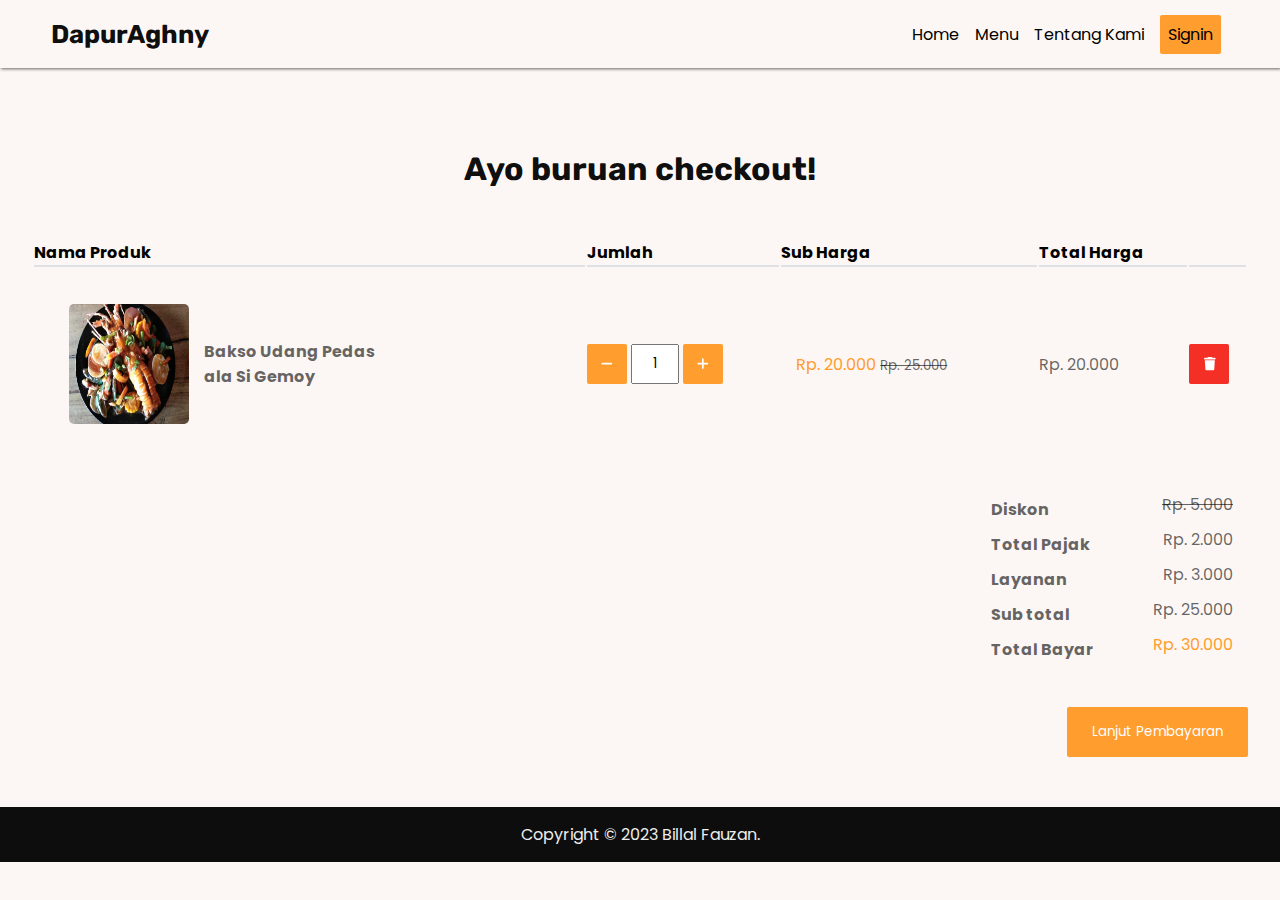
==== commit 0c9a09d6: "update semua bang" ====
--- a/cart.html
+++ b/cart.html
@@ -65,8 +65,12 @@
                 <button class="btn btn-qty-plus" id="btn-plus"><i class="fa fa-plus"></i></button>
               </div>
             </td>
-            <td data-harga="25000">Rp. 25.000</td>
-            <td>Rp. 25.000</td>
+            <td data-harga="25000">
+              <p class="cart-menu-price">Rp. 20.000 <small class="cart-menu-price-discount">Rp. 25.000</small></p>
+            </td>
+            <td>
+              <p>Rp. 20.000</p>
+            </td>
             <td>
               <button class="btn btn-trash"><i class="fa fa-trash"></i></button>
             </td>
@@ -79,21 +83,31 @@
           <div class="cart-info-card">
             <div class="cart-info">
               <p class="text-key">Diskon</p>
-              <p class="text-value">Rp. 0</p>
+              <p class="text-value cart-menu-price-discount">Rp. 5.000</p>
             </div>
             
             <div class="cart-info">
               <p class="text-key">Total Pajak</p>
-              <p class="text-value">Rp. 0</p>
+              <p class="text-value">Rp. 2.000</p>
+            </div>
+            
+            <div class="cart-info">
+              <p class="text-key">Layanan</p>
+              <p class="text-value">Rp. 3.000</p>
             </div>
             
             <div class="cart-info">
               <p class="text-key">Sub total</p>
-              <p class="text-value">Rp. 0</p>
+              <p class="text-value">Rp. 25.000</p>
+            </div>
+            
+            <div class="cart-info">
+              <p class="text-key">Total Bayar</p>
+              <p class="text-value" style="color: var(--deep-saffron);">Rp. 30.000</p>
             </div>
           </div>
 
-          <a href="/">
+          <a href="/payment.html">
             <button class="btn btn-primary">Lanjut Pembayaran</button>
           </a>
         </div>
--- a/css/cart.css
+++ b/css/cart.css
@@ -111,4 +111,15 @@
   padding: 15px;
   padding-left: 25px;
   padding-right: 25px;
+}
+
+
+.cart-menu-price {
+  color: var(--deep-saffron);
+  margin: 15px;
+}
+
+.cart-menu-price-discount {
+  text-decoration: line-through;
+  color: var(--black_60);
 }